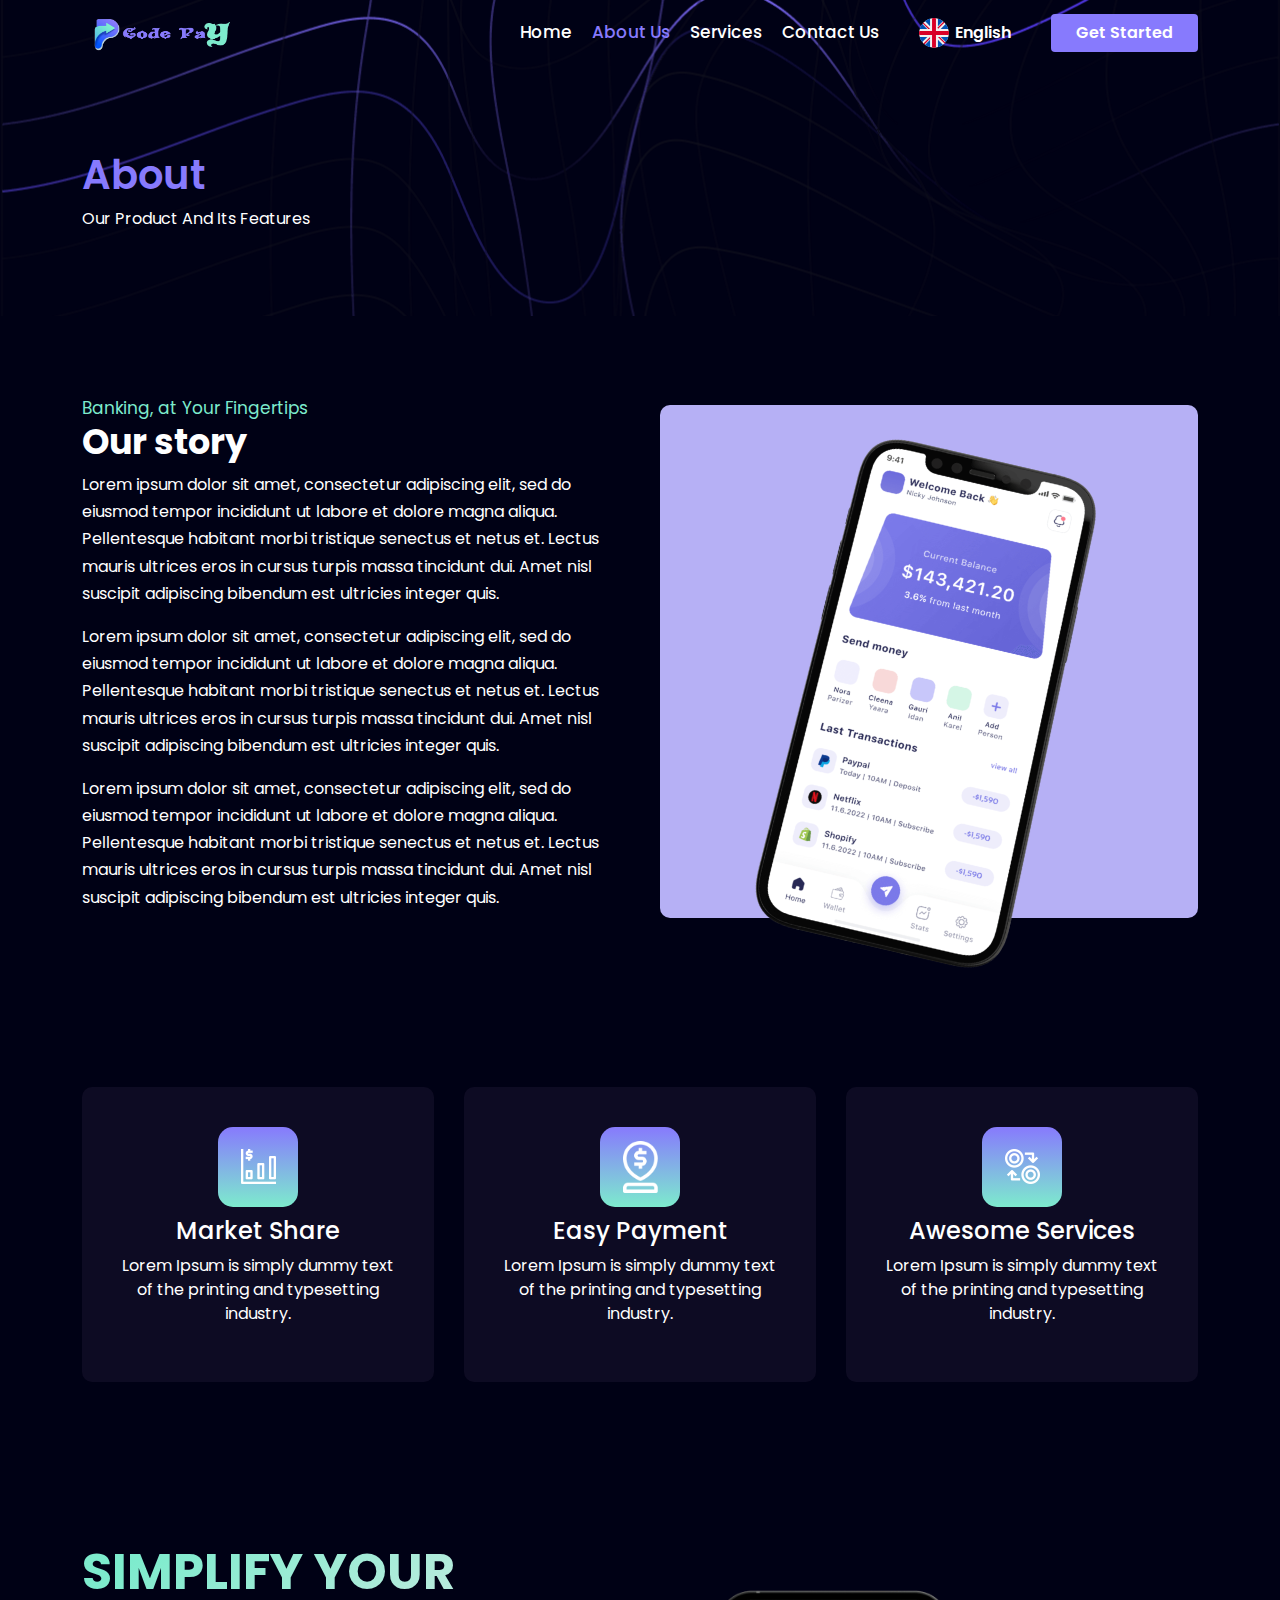
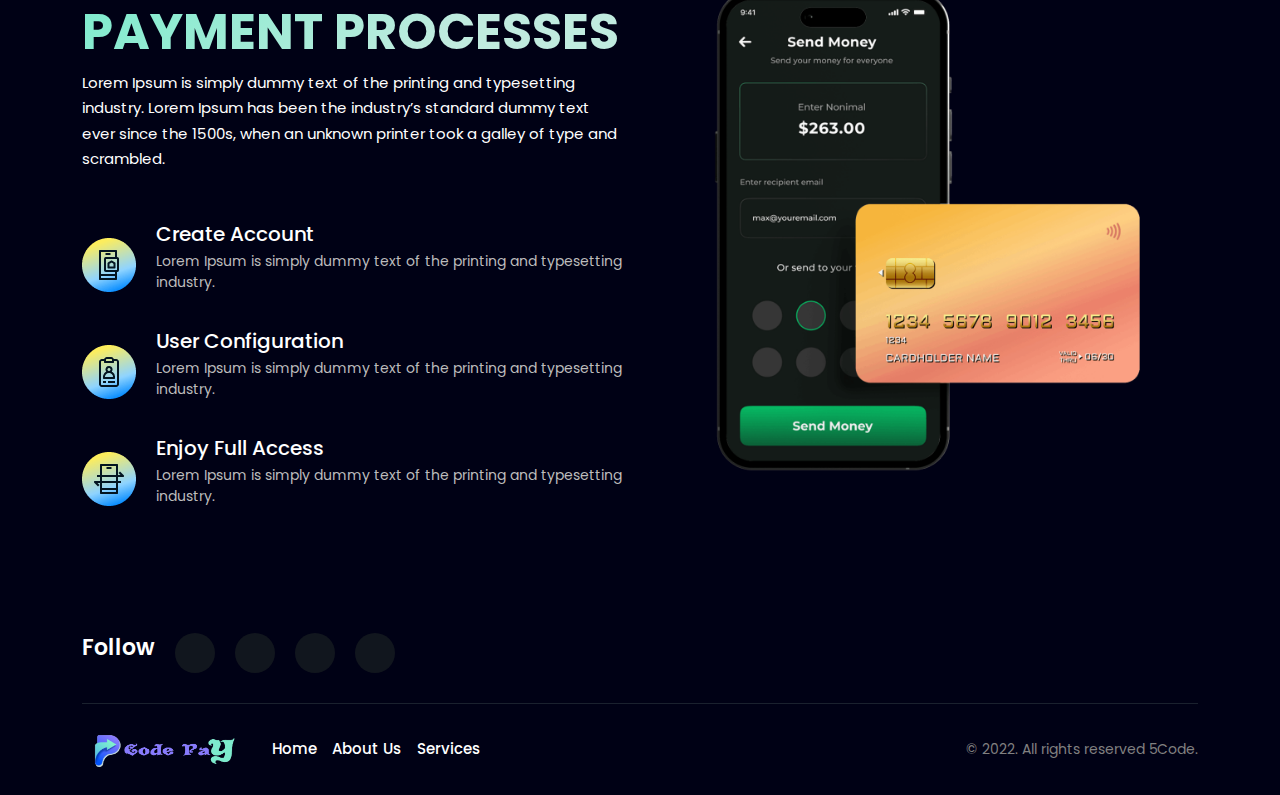
==== about-us.html @ 521288fe "commit" ====
<!DOCTYPE html>
<html lang="en">
  <head>
    <meta charset="UTF-8" />
    <meta name="viewport" content="width=device-width, initial-scale=1.0" />
    <title>Payment Gateway Project</title>
    <link rel="stylesheet" href="css/style.css" />
    <link
      rel="stylesheet"
      href="https://cdnjs.cloudflare.com/ajax/libs/font-awesome/6.4.0/css/all.min.css"
      integrity="sha512-iecdLmaskl7CVkqkXNQ/ZH/XLlvWZOJyj7Yy7tcenmpD1ypASozpmT/E0iPtmFIB46ZmdtAc9eNBvH0H/ZpiBw=="
      crossorigin="anonymous"
      referrerpolicy="no-referrer"
    />
    <!-- bootstarp -->
    <link rel="stylesheet" href="css/bootstrap.css" />
    <script src="js/bootstrap.js"></script>
  </head>
  <body>
    <div class="head_page">
      <!-- start header -->
      <header>
        <div class="container">
          <div class="logo">
            <img src="./images/CODEPAY.png" alt="logo" loading="lazy" />
          </div>
          <div class="info">
            <div class="links">
              <a href="#hero" class="link">Home</a>
              <a href="about-us.html" class="link active">About Us</a>
              <a href="#services" class="link">Services</a>
              <a href="contact-us.html" class="link">Contact Us</a>
            </div>
            <div class="lang_list">
              <div class="head">
                <img src="./images/en-lang.svg" alt="lang-img" loading="lazy" />
                <span>English</span>
              </div>
              <div class="list">
                <div class="item">
                  <img
                    src="./images/en-lang.svg"
                    alt="lang-img"
                    loading="lazy"
                  />
                  <span>English</span>
                </div>
                <div class="item">
                  <img src="./ar-lang.svg" alt="lang-img" loading="lazy" />
                  <span>عربي</span>
                </div>
              </div>
            </div>
            <a href="login.html" class="btn_contact">Get Started</a>
            <span class="btn_menu icon_menu">
              <svg
                xmlns="http://www.w3.org/2000/svg"
                fill="none"
                viewBox="0 0 24 24"
                stroke-width="1.5"
                stroke="currentColor"
                class="w-6 h-6"
              >
                <path
                  stroke-linecap="round"
                  stroke-linejoin="round"
                  d="M3.75 6.75h16.5M3.75 12h16.5m-16.5 5.25h16.5"
                />
              </svg>
            </span>
          </div>
        </div>
      </header>
      <!-- end header -->

      <!-- start menu mobile -->
      <div class="overflow"></div>
      <div class="menu_mobile">
        <div class="head">
          <img src="./images/CODEPAY.png" alt="" />

          <i class="fa-solid fa-xmark btn_close_menu"></i>
        </div>
        <div class="links">
          <a href="#hero" class="link">Home</a>
          <a href="about-us.html" class="link active">About Us</a>
          <a href="#services" class="link">Services</a>
          <a href="contact-us.html" class="link">Contact Us</a>
        </div>
        <div class="lang_list2">
          <div class="head">
            <img src="./images/en-lang.svg" alt="lang-img" loading="lazy" />
            <span>English</span>
          </div>
          <div class="list">
            <div class="item">
              <img src="./images/en-lang.svg" alt="lang-img" loading="lazy" />
              <span>English</span>
            </div>
            <div class="item">
              <img src="./images/ar-lang.svg" alt="lang-img" loading="lazy" />
              <span>عربي</span>
            </div>
          </div>
        </div>
        <a href="contact-us.html" class="btn_contact"> Start Free Trial </a>
      </div>
      <!-- end menu mobile -->

      <!-- start head title Page -->
      <div class="head_title_page">
        <div class="container">
          <div class="content">
            <h4>About</h4>
            <p>Our Product And Its Features</p>
          </div>
        </div>
      </div>
      <!-- end head title Page -->
    </div>

    <!-- start our story -->
    <div class="our_story">
      <div class="container">
        <div class="line">
          <div class="text">
            <div class="subtitle">Banking, at Your Fingertips</div>
            <h2 class="title">Our story</h2>
            <p class="desc">
              Lorem ipsum dolor sit amet, consectetur adipiscing elit, sed do
              eiusmod tempor incididunt ut labore et dolore magna aliqua.
              Pellentesque habitant morbi tristique senectus et netus et. Lectus
              mauris ultrices eros in cursus turpis massa tincidunt dui. Amet
              nisl suscipit adipiscing bibendum est ultricies integer quis.
            </p>
            <p class="desc">
              Lorem ipsum dolor sit amet, consectetur adipiscing elit, sed do
              eiusmod tempor incididunt ut labore et dolore magna aliqua.
              Pellentesque habitant morbi tristique senectus et netus et. Lectus
              mauris ultrices eros in cursus turpis massa tincidunt dui. Amet
              nisl suscipit adipiscing bibendum est ultricies integer quis.
            </p>
            <p class="desc">
              Lorem ipsum dolor sit amet, consectetur adipiscing elit, sed do
              eiusmod tempor incididunt ut labore et dolore magna aliqua.
              Pellentesque habitant morbi tristique senectus et netus et. Lectus
              mauris ultrices eros in cursus turpis massa tincidunt dui. Amet
              nisl suscipit adipiscing bibendum est ultricies integer quis.
            </p>
          </div>
          <div class="image">
            <img src="./images/mobileMockup.png" alt="" loading="lazy" />
          </div>
        </div>
      </div>
    </div>
    <!-- end our story -->

    <!-- start boxs About -->
    <div class="boxs_about">
      <div class="container">
        <div class="boxs">
          <div class="box">
            <div class="icon">
              <img src="./images/about-box1.png" alt="" loading="lazy" />
            </div>
            <div class="text">
              <h4>Market Share</h4>
              <p>
                Lorem Ipsum is simply dummy text of the printing and typesetting
                industry.
              </p>
            </div>
          </div>
          <div class="box">
            <div class="icon">
              <img src="./images/about-box2.png" alt="" loading="lazy" />
            </div>
            <div class="text">
              <h4>Easy Payment</h4>
              <p>
                Lorem Ipsum is simply dummy text of the printing and typesetting
                industry.
              </p>
            </div>
          </div>
          <div class="box">
            <div class="icon">
              <img src="./images/about-box3.png" alt="" loading="lazy" />
            </div>
            <div class="text">
              <h4>Awesome Services</h4>
              <p>
                Lorem Ipsum is simply dummy text of the printing and typesetting
                industry.
              </p>
            </div>
          </div>
        </div>
      </div>
    </div>
    <!-- end box about -->

    <!-- start payment process -->
    <div class="payment_process">
      <div class="container">
        <div class="line">
          <div class="left">
            <h2 class="title">SIMPLIFY YOUR PAYMENT PROCESSES</h2>
            <p class="desc">
              Lorem Ipsum is simply dummy text of the printing and typesetting
              industry. Lorem Ipsum has been the industry’s standard dummy text
              ever since the 1500s, when an unknown printer took a galley of
              type and scrambled.
            </p>
            <div class="features">
              <div class="feature">
                <div class="icon">
                  <img
                    src="./images/Icon-process-1.png"
                    alt=""
                    loading="lazy"
                  />
                </div>
                <div class="text">
                  <h4>Create Account</h4>
                  <p>
                    Lorem Ipsum is simply dummy text of the printing and
                    typesetting industry.
                  </p>
                </div>
              </div>
              <div class="feature">
                <div class="icon">
                  <img
                    src="./images/Icon-process-2.png"
                    alt=""
                    loading="lazy"
                  />
                </div>
                <div class="text">
                  <h4>User Configuration</h4>
                  <p>
                    Lorem Ipsum is simply dummy text of the printing and
                    typesetting industry.
                  </p>
                </div>
              </div>
              <div class="feature">
                <div class="icon">
                  <img
                    src="./images/Icon-process-3.png"
                    alt=""
                    loading="lazy"
                  />
                </div>
                <div class="text">
                  <h4>Enjoy Full Access</h4>
                  <p>
                    Lorem Ipsum is simply dummy text of the printing and
                    typesetting industry.
                  </p>
                </div>
              </div>
            </div>
          </div>
          <div class="right">
            <div class="image">
              <img src="./images/process-img.png" alt="" loading="lazy" />
            </div>
          </div>
        </div>
      </div>
    </div>
    <!-- end payment process -->

    <!-- start footer -->
    <footer>
      <div class="container">
        <div class="footer_top">
          <h4>Follow</h4>
          <div class="social_media">
            <a href="#">
              <i class="fa-brands fa-facebook-f"></i>
            </a>
            <a href="#">
              <i class="fa-brands fa-twitter"></i>
            </a>
            <a href="#">
              <i class="fa-brands fa-instagram"></i>
            </a>
            <a href="#">
              <i class="fa-brands fa-youtube"></i>
            </a>
          </div>
        </div>
        <div class="footer_bottom">
          <div class="info">
            <div class="logo">
              <img src="./images/CODEPAY.png" alt="" />
            </div>
            <div class="links">
              <a href="index.html" class="link"> Home</a>
              <a href="index.html" class="link"> About Us</a>
              <a href="about-us.html" class="link">Services</a>
            </div>
          </div>
          <p>© 2022. All rights reserved 5Code.</p>
        </div>
      </div>
    </footer>
    <!-- end footr -->

    <script src="js/main.js"></script>
  </body>
</html>
---- css/style.css ----
@import url("https://fonts.googleapis.com/css2?family=Cairo:wght@200;300;400;500;600;700;800;900&family=Poppins:wght@300;400;500;600;700&display=swap");
header .container {
  display: -webkit-box;
  display: -ms-flexbox;
  display: flex;
  -webkit-box-align: center;
      -ms-flex-align: center;
          align-items: center;
  -webkit-box-pack: justify;
      -ms-flex-pack: justify;
          justify-content: space-between;
}
header .container .logo h3 {
  font-size: 30px;
}
header .container .logo h3 span {
  color: #877afd;
}
header .container .logo img {
  width: 155px;
}
header .container .info {
  display: -webkit-box;
  display: -ms-flexbox;
  display: flex;
  -webkit-box-align: center;
      -ms-flex-align: center;
          align-items: center;
  gap: 40px;
}
header .container .info .links {
  display: -webkit-box;
  display: -ms-flexbox;
  display: flex;
  -webkit-box-align: center;
      -ms-flex-align: center;
          align-items: center;
  gap: 20px;
}
header .container .info .links .link {
  font-weight: 500;
  font-size: 17px;
  height: 100%;
  padding: 20px 0px;
  cursor: pointer;
}
header .container .info .links .link svg {
  width: 14px;
}
header .container .info .links .link.active, header .container .info .links .link:hover {
  color: #877afd !important;
}
header .container .info .links .link_list {
  position: relative;
}
header .container .info .links .link_list:hover .list {
  opacity: 1;
  z-index: 100;
  top: 60px;
}
header .container .info .links .link_list .list {
  position: absolute;
  top: 80px;
  left: 50%;
  -webkit-transform: translateX(-50%);
          transform: translateX(-50%);
  background-color: white;
  font-weight: 600;
  padding: 8px 10px;
  border-radius: 5px;
  width: 170px;
  border: 1px solid #e2e2e2;
  opacity: 0;
  z-index: -1;
  -webkit-transition: all 0.4s;
  transition: all 0.4s;
}
header .container .info .links .link_list .list .item {
  display: block;
  font-weight: 600;
  color: #37373c !important;
}
header .container .info .links .link_list .list .item:hover {
  color: #877afd !important;
}
header .container .info .links .link_list .list .item:not(:last-child) {
  margin-bottom: 10px;
}
header .container .info .lang_list {
  position: relative;
}
header .container .info .lang_list .head {
  cursor: pointer;
  display: -webkit-box;
  display: -ms-flexbox;
  display: flex;
  -webkit-box-align: center;
      -ms-flex-align: center;
          align-items: center;
  gap: 6px;
}
header .container .info .lang_list .head img {
  width: 30px;
  height: 30px;
  border-radius: 50%;
}
header .container .info .lang_list .head span {
  font-weight: 600;
}
header .container .info .lang_list .list {
  position: absolute;
  top: 35px;
  left: 0;
  padding: 8px;
  border-radius: 6px;
  -webkit-box-shadow: 0px 3px 9px rgb(206, 208, 221);
          box-shadow: 0px 3px 9px rgb(206, 208, 221);
  min-width: 170px;
  z-index: 5;
  background-color: white;
  display: none;
  color: black;
}
header .container .info .lang_list .list.active {
  display: block;
}
header .container .info .lang_list .list.list2 {
  z-index: 15;
}
header .container .info .lang_list .list .item {
  display: -webkit-box;
  display: -ms-flexbox;
  display: flex;
  -webkit-box-align: center;
      -ms-flex-align: center;
          align-items: center;
  -webkit-box-pack: center;
      -ms-flex-pack: center;
          justify-content: center;
  gap: 10px;
  cursor: pointer;
}
header .container .info .lang_list .list .item:not(:last-child) {
  margin-bottom: 15px;
}
header .container .info .lang_list .list .item img {
  width: 25px;
  height: 25px;
  border-radius: 50%;
}
header .container .info .lang_list .list .title {
  font-size: 22px;
  font-weight: 500;
}
header .container .info .lang_list .list .profile {
  display: -webkit-box;
  display: -ms-flexbox;
  display: flex;
  -webkit-box-align: center;
      -ms-flex-align: center;
          align-items: center;
  gap: 15px;
}
header .container .info .lang_list .list .profile img {
  width: 80px;
  height: 80px;
  border-radius: 50%;
}
header .container .info .lang_list .list .profile .text .name {
  font-weight: 500;
}
header .container .info .lang_list .list .profile .text .email {
  display: -webkit-box;
  display: -ms-flexbox;
  display: flex;
  -webkit-box-align: center;
      -ms-flex-align: center;
          align-items: center;
  gap: 5px;
  font-size: 15px;
  color: gray;
  margin-top: 4px;
}
header .container .info .btn_contact {
  background: #877afd;
  color: white !important;
  font-weight: 600;
  padding: 7px 25px;
  border-radius: 4px;
  -webkit-transition: all 0.4s;
  transition: all 0.4s;
}
header .container .info .btn_contact:hover {
  color: #877afd !important;
  background-color: transparent;
  border: 1px solid #877afd;
}
header .container .btn_menu {
  display: none;
}

@media (max-width: 768px) {
  header {
    padding: 8px 0;
  }
  header .container .logo h3 {
    font-size: 25px;
  }
  header .container .logo img {
    width: 150px;
  }
  header .container .info .links {
    display: none;
  }
  header .container .info .lang_list {
    display: none;
  }
  header .container .info .btn_contact {
    padding: 5px 15px;
    font-size: 14px;
    display: none;
  }
  header .container .info .btn_menu {
    display: block;
    cursor: pointer;
  }
  header .container .info .btn_menu svg {
    width: 35px;
  }
}
.head_page {
  background-image: url(../images/anothermorphline.png);
  background-repeat: no-repeat;
  background-size: cover;
  background-position: center;
}
.head_page .head_title_page {
  height: 250px;
}
.head_page .head_title_page .container {
  height: 100%;
}
.head_page .head_title_page .content {
  height: 100%;
  display: -webkit-box;
  display: -ms-flexbox;
  display: flex;
  -webkit-box-pack: center;
      -ms-flex-pack: center;
          justify-content: center;
  -webkit-box-orient: vertical;
  -webkit-box-direction: normal;
      -ms-flex-direction: column;
          flex-direction: column;
}
.head_page .head_title_page .content h4 {
  font-size: 40px;
  color: #877afd;
  font-weight: 600;
}
.head_page .head_title_page .content p {
  margin-bottom: 0;
}

@media (max-width: 768px) {
  .head_page .head_title_page {
    height: 200px;
  }
  .head_page .head_title_page .content {
    text-align: center;
  }
  .head_page .head_title_page .content h4 {
    font-size: 22px;
  }
  .head_page .head_title_page .content p {
    font-size: 15px;
  }
}
.overflow {
  position: fixed;
  top: 0;
  left: 0;
  height: 100%;
  width: 100%;
  background-color: rgba(0, 0, 0, 0.393);
  z-index: 998;
  display: none;
}
.overflow.active {
  display: block;
}

.menu_mobile {
  padding: 20px;
  color: black;
  position: fixed;
  top: 0;
  left: -100%;
  width: 300px;
  height: 100%;
  background-color: white;
  z-index: 999;
  -webkit-transition: all 0.4s;
  transition: all 0.4s;
}
.menu_mobile.active {
  left: 0;
}
.menu_mobile .head {
  display: -webkit-box;
  display: -ms-flexbox;
  display: flex;
  -webkit-box-align: center;
      -ms-flex-align: center;
          align-items: center;
  -webkit-box-pack: justify;
      -ms-flex-pack: justify;
          justify-content: space-between;
  margin-bottom: 30px;
}
.menu_mobile .head img {
  width: 120px;
}
.menu_mobile .head i {
  font-size: 22px;
  cursor: pointer;
}
.menu_mobile .links .link {
  font-size: 20px;
  font-weight: 500;
  display: block;
  margin-bottom: 15px;
}
.menu_mobile .links .link svg {
  width: 17px;
  color: gray;
}
.menu_mobile .links .link.active {
  color: #877afd !important;
}
.menu_mobile .links .link_list {
  position: relative;
}
.menu_mobile .links .link_list:hover .list {
  opacity: 1;
  z-index: 100;
  top: 60px;
}
.menu_mobile .links .link_list .list {
  position: absolute;
  top: 80px;
  left: 50%;
  -webkit-transform: translateX(-50%);
          transform: translateX(-50%);
  background-color: white;
  font-weight: 600;
  padding: 8px 10px;
  border-radius: 5px;
  width: 170px;
  border: 1px solid #e2e2e2;
  opacity: 0;
  z-index: -1;
  -webkit-transition: all 0.4s;
  transition: all 0.4s;
}
.menu_mobile .links .link_list .list .item {
  display: block;
  font-weight: 600;
  color: #37373c !important;
}
.menu_mobile .links .link_list .list .item:hover {
  color: #877afd !important;
}
.menu_mobile .links .link_list .list .item:not(:last-child) {
  margin-bottom: 10px;
}
.menu_mobile .lang_list2 {
  position: relative;
}
.menu_mobile .lang_list2 .head {
  cursor: pointer;
  display: -webkit-box;
  display: -ms-flexbox;
  display: flex;
  -webkit-box-align: center;
      -ms-flex-align: center;
          align-items: center;
  -webkit-box-pack: start;
      -ms-flex-pack: start;
          justify-content: start;
  margin-bottom: 0;
  gap: 6px;
}
.menu_mobile .lang_list2 .head img {
  width: 30px;
  height: 30px;
  border-radius: 50%;
}
.menu_mobile .lang_list2 .head span {
  font-weight: 600;
}
.menu_mobile .lang_list2 .list {
  position: absolute;
  top: 35px;
  left: 0;
  padding: 8px;
  border-radius: 6px;
  -webkit-box-shadow: 0px 3px 9px rgb(206, 208, 221);
          box-shadow: 0px 3px 9px rgb(206, 208, 221);
  min-width: 170px;
  z-index: 5;
  background-color: white;
  display: none;
  color: black;
}
.menu_mobile .lang_list2 .list.active {
  display: block;
}
.menu_mobile .lang_list2 .list.list2 {
  z-index: 15;
}
.menu_mobile .lang_list2 .list .item {
  display: -webkit-box;
  display: -ms-flexbox;
  display: flex;
  -webkit-box-align: center;
      -ms-flex-align: center;
          align-items: center;
  -webkit-box-pack: center;
      -ms-flex-pack: center;
          justify-content: center;
  gap: 10px;
  cursor: pointer;
}
.menu_mobile .lang_list2 .list .item:not(:last-child) {
  margin-bottom: 15px;
}
.menu_mobile .lang_list2 .list .item img {
  width: 25px;
  height: 25px;
  border-radius: 50%;
}
.menu_mobile .lang_list2 .list .title {
  font-size: 22px;
  font-weight: 500;
}
.menu_mobile .lang_list2 .list .profile {
  display: -webkit-box;
  display: -ms-flexbox;
  display: flex;
  -webkit-box-align: center;
      -ms-flex-align: center;
          align-items: center;
  gap: 15px;
}
.menu_mobile .lang_list2 .list .profile img {
  width: 80px;
  height: 80px;
  border-radius: 50%;
}
.menu_mobile .lang_list2 .list .profile .text .name {
  font-weight: 500;
}
.menu_mobile .lang_list2 .list .profile .text .email {
  display: -webkit-box;
  display: -ms-flexbox;
  display: flex;
  -webkit-box-align: center;
      -ms-flex-align: center;
          align-items: center;
  gap: 5px;
  font-size: 15px;
  color: gray;
  margin-top: 4px;
}
.menu_mobile .btn_contact {
  background: linear-gradient(45deg, #8785f1 0%, #877afd 100%);
  color: white !important;
  font-weight: 500;
  border: none;
  padding: 6px 20px;
  border-radius: 6px;
  font-size: 15px;
  margin-top: 10px;
  display: inline-block;
}

footer {
  background-color: #000115;
  color: white;
}
footer .footer_top {
  padding: 30px 0;
  border-bottom: 1px solid rgb(26, 33, 46);
  display: -webkit-box;
  display: -ms-flexbox;
  display: flex;
  -webkit-box-align: center;
      -ms-flex-align: center;
          align-items: center;
  gap: 20px;
}
footer .footer_top h4 {
  font-weight: 600;
  font-size: 22px;
}
footer .footer_top .social_media {
  display: -webkit-box;
  display: -ms-flexbox;
  display: flex;
  -webkit-box-align: center;
      -ms-flex-align: center;
          align-items: center;
  gap: 20px;
}
footer .footer_top .social_media a {
  width: 40px;
  height: 40px;
  border-radius: 50%;
  display: -webkit-box;
  display: -ms-flexbox;
  display: flex;
  -webkit-box-align: center;
      -ms-flex-align: center;
          align-items: center;
  -webkit-box-pack: center;
      -ms-flex-pack: center;
          justify-content: center;
  background-color: #11161e;
  color: #877afd !important;
}
footer .footer_bottom {
  display: -webkit-box;
  display: -ms-flexbox;
  display: flex;
  -webkit-box-align: center;
      -ms-flex-align: center;
          align-items: center;
  -webkit-box-pack: justify;
      -ms-flex-pack: justify;
          justify-content: space-between;
  gap: 10px;
  padding: 25px 0;
}
footer .footer_bottom .info {
  display: -webkit-box;
  display: -ms-flexbox;
  display: flex;
  -webkit-box-align: center;
      -ms-flex-align: center;
          align-items: center;
  gap: 30px;
}
footer .footer_bottom .info .logo img {
  width: 160px;
}
footer .footer_bottom .info .links {
  display: -webkit-box;
  display: -ms-flexbox;
  display: flex;
  -webkit-box-align: center;
      -ms-flex-align: center;
          align-items: center;
  gap: 15px;
  font-weight: 500;
}
footer .footer_bottom .info .links a {
  font-size: 15px;
}
footer .footer_bottom .info .links a:hover {
  color: #877afd !important;
}
footer .footer_bottom p {
  font-size: 14px;
  margin-bottom: 0;
  color: gray;
}

@media (max-width: 768px) {
  footer .footer_top {
    -webkit-box-orient: vertical;
    -webkit-box-direction: normal;
        -ms-flex-direction: column;
            flex-direction: column;
    gap: 10px;
  }
  footer .footer_top h4 {
    font-size: 20px;
    margin-bottom: 2px;
  }
  footer .footer_bottom {
    -webkit-box-orient: vertical;
    -webkit-box-direction: normal;
        -ms-flex-direction: column;
            flex-direction: column;
    -webkit-box-pack: center;
        -ms-flex-pack: center;
            justify-content: center;
  }
  footer .footer_bottom .info {
    -webkit-box-orient: vertical;
    -webkit-box-direction: normal;
        -ms-flex-direction: column;
            flex-direction: column;
    gap: 10px;
  }
  footer .footer_bottom .info .logo h3 {
    margin-bottom: 0;
  }
  footer .footer_bottom .info .links {
    gap: 12px;
  }
}
.hero_section {
  height: calc(100vh - 66px);
  position: relative;
}
.hero_section .container {
  height: 100%;
}
.hero_section .line {
  height: 100%;
  display: -webkit-box;
  display: -ms-flexbox;
  display: flex;
  -webkit-box-align: center;
      -ms-flex-align: center;
          align-items: center;
  gap: 40px;
}
.hero_section .line > div {
  width: 50%;
}
.hero_section .line .left .subtitle {
  color: #877afd;
  font-size: 19px;
}
.hero_section .line .left .title {
  font-size: 65px;
  font-weight: 600;
  margin-bottom: 10px;
}
.hero_section .line .left .title span {
  color: #7debcd;
}
.hero_section .line .left .desc {
  line-height: 1.7;
  font-size: 17px;
  color: rgb(204, 204, 204);
}
.hero_section .line .left .btn_contact {
  font-weight: 600;
  padding: 8px 30px;
  border-radius: 50px;
  background: transparent;
  color: #877afd !important;
  border: 1px solid #877afd;
}
.hero_section .line .right {
  text-align: center;
  position: relative;
}
.hero_section .line .right .image {
  position: relative;
  z-index: 10;
}
.hero_section .line .right .image img {
  width: 50%;
  position: relative;
  z-index: 100;
  -webkit-animation: move 8s linear infinite;
          animation: move 8s linear infinite;
}
.hero_section .line .right .image .primary-shadow {
  position: absolute;
  z-index: 7;
  bottom: -5%;
  right: -11%;
  padding: 17% 25%;
  background: #7061f7;
  -webkit-filter: blur(8em);
          filter: blur(8em);
}
.hero_section .line .right .image .primary2-shadow {
  position: absolute;
  z-index: 7;
  top: -5%;
  left: -5%;
  padding: 17% 25%;
  background: #51efc5;
  -webkit-filter: blur(8em);
          filter: blur(8em);
}
.hero_section .line .right .image_block {
  position: absolute;
  bottom: 0;
  right: 30px;
  z-index: 99;
}
.hero_section .line .right .image_block img {
  width: 200px;
}
.hero_section .line .right .image_block2 {
  position: absolute;
  bottom: 90px;
  left: 40px;
}
.hero_section .line .right .image_block2 img {
  width: 250px;
}
.hero_section .line .right .image_block3 {
  position: absolute;
  top: 90px;
  right: 20px;
  -webkit-transform: rotate(306deg);
          transform: rotate(306deg);
}
.hero_section .line .right .image_block3 img {
  width: 250px;
}

@media (max-width: 768px) {
  .hero_section {
    height: calc(100vh - 54px);
  }
  .hero_section .line {
    -webkit-box-orient: vertical;
    -webkit-box-direction: normal;
        -ms-flex-direction: column;
            flex-direction: column;
    -webkit-box-pack: center;
        -ms-flex-pack: center;
            justify-content: center;
    gap: 40px;
  }
  .hero_section .line > div {
    width: 100%;
  }
  .hero_section .line .left {
    text-align: center;
  }
  .hero_section .line .left .subtitle {
    font-size: 16px;
  }
  .hero_section .line .left .title {
    font-size: 25px;
  }
  .hero_section .line .left .desc {
    margin-bottom: 7px;
    line-height: 1.6;
    font-size: 13px;
  }
  .hero_section .line .left .btn_contact {
    display: inline-block;
    padding: 5px 20px;
    font-size: 15px;
  }
  .hero_section .line .right .image_block img {
    width: 120px;
  }
  .hero_section .line .right .image_block2 img,
.hero_section .line .right .image_block3 img {
    width: 150px;
  }
}
.brands {
  padding: 30px 0;
}
.brands .images {
  display: -ms-grid;
  display: grid;
  grid-template-columns: repeat(auto-fill, minmax(130px, 1fr));
  gap: 30px;
}
.brands .images .image {
  text-align: center;
}
.brands .images .image img {
  width: 75px;
  border-radius: 5px;
}

@media (max-width: 768px) {
  .brands {
    padding: 20px 0;
  }
  .brands .images {
    grid-template-columns: repeat(auto-fill, minmax(120px, 1fr));
    gap: 10px;
  }
  .brands .images .image {
    text-align: center;
  }
  .brands .images .image img {
    width: 75px;
  }
}
.how_it_works {
  padding: 90px 0;
}
.how_it_works .subtitle {
  font-size: 20px;
  font-weight: 500;
  color: #877afd;
}
.how_it_works .title {
  font-weight: 700;
  font-size: 40px;
}
.how_it_works .desc {
  color: rgb(205, 205, 205);
  font-size: 17px;
}
.how_it_works .boxs {
  display: -ms-grid;
  display: grid;
  grid-template-columns: repeat(auto-fill, minmax(350px, 1fr));
  gap: 30px;
  margin-top: 80px;
}
.how_it_works .boxs .box {
  text-align: center;
}
.how_it_works .boxs .box .step {
  padding: 3px 15px;
  font-size: 30px;
  font-weight: 700;
  background-color: #7debcd;
  width: -webkit-fit-content;
  width: -moz-fit-content;
  width: fit-content;
  margin: auto;
  margin-bottom: 15px;
  border-radius: 15px;
  color: black;
  -webkit-box-shadow: 5px 5px 0px 0px #3dc8a3;
          box-shadow: 5px 5px 0px 0px #3dc8a3;
}
.how_it_works .boxs .box h4 {
  margin-bottom: 4px;
}
.how_it_works .boxs .box p {
  color: rgb(180, 180, 180);
}

@media (max-width: 768px) {
  .how_it_works {
    padding: 30px 0;
  }
  .how_it_works .subtitle {
    font-size: 15px;
  }
  .how_it_works .title {
    font-size: 20px;
    margin-bottom: 3px;
  }
  .how_it_works .desc {
    font-size: 14px;
  }
  .how_it_works .boxs {
    grid-template-columns: repeat(auto-fill, minmax(250px, 1fr));
    gap: 20px;
    margin-top: 40px;
  }
  .how_it_works .boxs .box .step {
    font-size: 20px;
  }
  .how_it_works .boxs .box h4 {
    font-size: 19px;
  }
  .how_it_works .boxs .box p {
    font-size: 13px;
    margin-bottom: 0;
  }
}
.payment_process {
  padding: 80px 0;
}
.payment_process .line {
  display: -webkit-box;
  display: -ms-flexbox;
  display: flex;
  -webkit-box-align: center;
      -ms-flex-align: center;
          align-items: center;
  gap: 30px;
}
.payment_process .line > div {
  width: 50%;
}
.payment_process .line .left .title {
  font-size: 50px;
  font-weight: 700;
  -webkit-background-clip: text;
  -webkit-text-fill-color: transparent;
  background-color: transparent;
  background-image: linear-gradient(140deg, #7debcd 10%, #c0ebdf 70%);
}
.payment_process .line .left .desc {
  line-height: 1.7;
  font-size: 15px;
}
.payment_process .line .left .features {
  margin-top: 50px;
}
.payment_process .line .left .features .feature {
  display: -webkit-box;
  display: -ms-flexbox;
  display: flex;
  -webkit-box-align: center;
      -ms-flex-align: center;
          align-items: center;
  gap: 20px;
}
.payment_process .line .left .features .feature:not(:last-child) {
  margin-bottom: 20px;
}
.payment_process .line .left .features .feature .text h4 {
  margin-bottom: 5px;
  font-size: 20px;
}
.payment_process .line .left .features .feature .text p {
  font-size: 14px;
  color: rgb(188, 188, 188);
}
.payment_process .line .right {
  text-align: center;
}
.payment_process .line .right .image img {
  width: 80%;
}

@media (max-width: 768px) {
  .payment_process {
    padding: 40px 0;
  }
  .payment_process .line {
    -webkit-box-orient: vertical;
    -webkit-box-direction: reverse;
        -ms-flex-direction: column-reverse;
            flex-direction: column-reverse;
    gap: 30px;
  }
  .payment_process .line > div {
    width: 100%;
  }
  .payment_process .line .left {
    text-align: center;
  }
  .payment_process .line .left .title {
    font-size: 22px;
  }
  .payment_process .line .left .desc {
    font-size: 13px;
  }
  .payment_process .line .left .features {
    margin-top: 30px;
  }
  .payment_process .line .left .features .feature {
    -webkit-box-orient: vertical;
    -webkit-box-direction: normal;
        -ms-flex-direction: column;
            flex-direction: column;
    -webkit-box-pack: center;
        -ms-flex-pack: center;
            justify-content: center;
    gap: 7px;
  }
  .payment_process .line .left .features .feature h4 {
    font-size: 19px;
  }
}
.payment_services {
  padding: 80px 0;
}
.payment_services .line {
  display: -webkit-box;
  display: -ms-flexbox;
  display: flex;
  -webkit-box-align: center;
      -ms-flex-align: center;
          align-items: center;
  gap: 30px;
}
.payment_services .line .boxs {
  width: 30%;
}
.payment_services .line .boxs:last-child .box {
  text-align: end;
}
.payment_services .line .boxs:last-child .box .icon {
  margin-left: auto;
}
.payment_services .line .boxs .box:not(:last-child) {
  margin-bottom: 25px;
}
.payment_services .line .boxs .box .icon {
  width: 75px;
  height: 75px;
  background-color: #877afd;
  border-radius: 15px;
  display: -webkit-box;
  display: -ms-flexbox;
  display: flex;
  -webkit-box-align: center;
      -ms-flex-align: center;
          align-items: center;
  -webkit-box-pack: center;
      -ms-flex-pack: center;
          justify-content: center;
  margin-bottom: 15px;
}
.payment_services .line .boxs .box .icon img {
  width: 40px;
}
.payment_services .line .boxs .box h4 {
  margin-bottom: 10px;
}
.payment_services .line .boxs .box p {
  color: rgb(197, 197, 197);
}
.payment_services .line .image {
  width: 40%;
  text-align: center;
}
.payment_services .line .image img {
  width: 65%;
}

@media (max-width: 768px) {
  .payment_services {
    padding: 50px 0;
  }
  .payment_services .line {
    -webkit-box-orient: vertical;
    -webkit-box-direction: normal;
        -ms-flex-direction: column;
            flex-direction: column;
    gap: 30px;
  }
  .payment_services .line > div {
    width: 100% !important;
  }
  .payment_services .line .boxs .box {
    text-align: center !important;
  }
  .payment_services .line .boxs .box .icon {
    width: 65px;
    height: 65px;
    margin: auto !important;
    margin-bottom: 10px !important;
  }
  .payment_services .line .boxs .box .icon img {
    width: 35px;
  }
  .payment_services .line .boxs .box h4 {
    font-size: 19px;
    margin-bottom: 3px;
  }
  .payment_services .line .boxs .box p {
    font-size: 14px;
    margin-bottom: 0;
  }
}
.complete_control {
  background-color: white;
  color: black;
  padding: 80px 0;
}
.complete_control .head {
  display: -webkit-box;
  display: -ms-flexbox;
  display: flex;
  -webkit-box-align: center;
      -ms-flex-align: center;
          align-items: center;
  -webkit-box-pack: justify;
      -ms-flex-pack: justify;
          justify-content: space-between;
}
.complete_control .head .text h3 {
  margin-bottom: 5px;
  font-weight: 700;
  font-size: 40px;
}
.complete_control .head .text h3 span {
  color: #877afd;
}
.complete_control .head .text p {
  margin-bottom: 0;
  font-size: 15px;
  color: gray;
}
.complete_control .head .btn_contact {
  font-weight: 600;
  padding: 8px 30px;
  border-radius: 50px;
  background: transparent;
  color: #877afd !important;
  border: 1px solid #877afd;
}
.complete_control .boxs {
  display: -ms-grid;
  display: grid;
  grid-template-columns: repeat(auto-fill, minmax(300px, 1fr));
  gap: 40px;
}
.complete_control .boxs .box {
  padding: 30px;
  border-radius: 10px;
}
.complete_control .boxs .box .icon {
  margin-bottom: 15px;
}
.complete_control .boxs .box .icon svg {
  width: 35px;
}
.complete_control .boxs .box h4 {
  font-weight: 600;
  font-size: 20px;
  margin-bottom: 3px;
}
.complete_control .boxs .box p {
  color: gray;
  margin-bottom: 0;
}

@media (max-width: 768px) {
  .complete_control {
    padding: 40px 0;
  }
  .complete_control .head {
    -webkit-box-orient: vertical;
    -webkit-box-direction: normal;
        -ms-flex-direction: column;
            flex-direction: column;
    gap: 15px;
    text-align: center;
  }
  .complete_control .head .text h3 {
    font-size: 20px;
  }
  .complete_control .head .text p {
    font-size: 14px;
  }
  .complete_control .head .btn_contact {
    padding: 5px 20px;
    font-size: 15px;
  }
  .complete_control .boxs {
    grid-template-columns: repeat(auto-fill, minmax(200px, 1fr));
    gap: 20px;
    margin-top: 30px;
  }
  .complete_control .boxs .box {
    padding: 20px;
    text-align: center;
  }
}
.contact_section {
  background-color: white;
  color: black;
  padding: 60px 0;
}
.contact_section .content {
  padding: 50px;
  background-image: linear-gradient(23deg, #877afd 20%, #7debcd 77%);
  border-radius: 15px;
  display: -webkit-box;
  display: -ms-flexbox;
  display: flex;
  -webkit-box-align: center;
      -ms-flex-align: center;
          align-items: center;
  -webkit-box-pack: justify;
      -ms-flex-pack: justify;
          justify-content: space-between;
  color: white;
}
.contact_section .content .text {
  width: 50%;
  display: -webkit-box;
  display: -ms-flexbox;
  display: flex;
  -webkit-box-align: center;
      -ms-flex-align: center;
          align-items: center;
  gap: 20px;
}
.contact_section .content .text .icon {
  width: 90px;
  min-width: 90px;
  height: 90px;
  border-radius: 50%;
  display: -webkit-box;
  display: -ms-flexbox;
  display: flex;
  -webkit-box-align: center;
      -ms-flex-align: center;
          align-items: center;
  -webkit-box-pack: center;
      -ms-flex-pack: center;
          justify-content: center;
  background-color: #69727d;
}
.contact_section .content .text .icon svg {
  color: white;
  width: 30px;
}
.contact_section .content .form form {
  border-bottom: 2px solid white;
  padding-bottom: 5px;
  display: -webkit-box;
  display: -ms-flexbox;
  display: flex;
  -webkit-box-align: center;
      -ms-flex-align: center;
          align-items: center;
  width: 350px;
}
.contact_section .content .form form .input {
  width: 100%;
}
.contact_section .content .form form .input input {
  width: 100%;
  background-color: transparent;
  border: none;
  outline: none;
}
.contact_section .content .form form .input input::-webkit-input-placeholder {
  color: white;
}
.contact_section .content .form form .input input::-moz-placeholder {
  color: white;
}
.contact_section .content .form form .input input:-ms-input-placeholder {
  color: white;
}
.contact_section .content .form form .input input::-ms-input-placeholder {
  color: white;
}
.contact_section .content .form form .input input::placeholder {
  color: white;
}
.contact_section .content .form form button {
  width: 40px;
  min-width: 40px;
  height: 40px;
  border-radius: 50%;
  background-color: white;
  border: none;
  display: -webkit-box;
  display: -ms-flexbox;
  display: flex;
  -webkit-box-align: center;
      -ms-flex-align: center;
          align-items: center;
  -webkit-box-pack: center;
      -ms-flex-pack: center;
          justify-content: center;
}
.contact_section .content .form form button svg {
  width: 25px;
  color: black;
}

@media (max-width: 768px) {
  .contact_section {
    padding: 30px 0;
  }
  .contact_section .content {
    padding: 20px;
    -webkit-box-orient: vertical;
    -webkit-box-direction: normal;
        -ms-flex-direction: column;
            flex-direction: column;
    gap: 20px;
  }
  .contact_section .content > div {
    width: 100% !important;
  }
  .contact_section .content .text {
    -webkit-box-orient: vertical;
    -webkit-box-direction: normal;
        -ms-flex-direction: column;
            flex-direction: column;
    gap: 10px;
    text-align: center;
  }
  .contact_section .content .text .icon {
    width: 50px;
    min-width: 50px;
    height: 50px;
  }
  .contact_section .content .text h3 {
    font-size: 22px;
    margin-bottom: 5px;
  }
  .contact_section .content .text p {
    font-size: 14px;
    margin-bottom: 0;
  }
  .contact_section .content .form form {
    width: 100%;
  }
}
@-webkit-keyframes move {
  0% {
    -webkit-transform: translateX(-20px);
            transform: translateX(-20px);
  }
  50% {
    -webkit-transform: translateX(0px) translateY(-20px);
            transform: translateX(0px) translateY(-20px);
  }
  100% {
    -webkit-transform: translateX(-20px);
            transform: translateX(-20px);
  }
}
@keyframes move {
  0% {
    -webkit-transform: translateX(-20px);
            transform: translateX(-20px);
  }
  50% {
    -webkit-transform: translateX(0px) translateY(-20px);
            transform: translateX(0px) translateY(-20px);
  }
  100% {
    -webkit-transform: translateX(-20px);
            transform: translateX(-20px);
  }
}
.sign_section {
  height: 100vh;
  background-image: url(../images/sign-bg.jpg);
  background-size: cover;
  background-repeat: no-repeat;
  display: -webkit-box;
  display: -ms-flexbox;
  display: flex;
  -webkit-box-align: center;
      -ms-flex-align: center;
          align-items: center;
  -webkit-box-pack: center;
      -ms-flex-pack: center;
          justify-content: center;
  color: black;
}
.sign_section .content {
  width: 100%;
}
.sign_section .content .head {
  margin-bottom: 30px;
  text-align: center;
}
.sign_section .content .head .logo img {
  width: 200px;
}
.sign_section .content .head .title {
  font-size: 35px;
  font-weight: 600;
}
.sign_section .content form {
  padding: 50px 30px;
  background-color: white;
  border-radius: 10px;
  max-width: 700px;
  width: 400px;
  margin: auto;
  margin-bottom: 15px;
}
.sign_section .content form.create {
  width: 500px;
}
.sign_section .content form .input_item:not(:last-child) {
  margin-bottom: 20px;
}
.sign_section .content form .input_item label {
  display: block;
  margin-bottom: 8px;
  font-weight: 600;
}
.sign_section .content form .input_item input {
  outline: none;
  border: 1px solid rgb(209, 209, 209);
  border-radius: 5px;
  width: 100%;
  padding: 8px;
}
.sign_section .content form .btn_submit {
  background-color: #877afd;
  border: none;
  color: white;
  padding: 6px 20px;
  width: 100%;
  border-radius: 50px;
}
.sign_section .content .author_way {
  text-align: center;
  font-size: 14px;
  color: gray !important;
  display: block;
}

@media (max-width: 768px) {
  .sign_section .content {
    padding: 0 10px;
    width: 100%;
  }
  .sign_section .content .head {
    margin-bottom: 15px;
  }
  .sign_section .content .head .logo img {
    width: 185px;
  }
  .sign_section .content .head .title {
    font-size: 27px;
  }
  .sign_section .content form {
    width: 100% !important;
    padding: 30px 20px;
  }
  .sign_section .content form .input_item:not(:last-child) {
    margin-bottom: 12px;
  }
  .sign_section .content form .input_item label {
    margin-bottom: 3px;
  }
}
.our_story {
  padding: 80px 0;
}
.our_story .line {
  display: -webkit-box;
  display: -ms-flexbox;
  display: flex;
  -webkit-box-align: center;
      -ms-flex-align: center;
          align-items: center;
  gap: 40px;
}
.our_story .line > div {
  width: 50%;
}
.our_story .line .text .subtitle {
  color: #7debcd;
  font-size: 17px;
}
.our_story .line .text .title {
  font-size: 35px;
  font-weight: 700;
}
.our_story .line .text .desc {
  line-height: 1.7;
}
.our_story .line .image {
  text-align: center;
  background-color: #b6b0f5;
  border-radius: 10px;
}
.our_story .line .image img {
  width: 50%;
  -webkit-transform: translateY(45px) rotate(13deg);
          transform: translateY(45px) rotate(13deg);
}

@media (max-width: 768px) {
  .our_story {
    padding: 40px 0 60px;
  }
  .our_story .line {
    -webkit-box-orient: vertical;
    -webkit-box-direction: normal;
        -ms-flex-direction: column;
            flex-direction: column;
    gap: 30px;
  }
  .our_story .line > div {
    width: 100%;
  }
  .our_story .line .text {
    text-align: center;
  }
  .our_story .line .text .subtitle {
    font-size: 15px;
    margin-bottom: 5px;
  }
  .our_story .line .text .title {
    font-size: 25px;
  }
  .our_story .line .text .desc {
    font-size: 13px;
    margin-bottom: 4px;
  }
}
.boxs_about {
  padding: 80px 0;
}
.boxs_about .boxs {
  display: -ms-grid;
  display: grid;
  grid-template-columns: repeat(auto-fill, minmax(350px, 1fr));
  gap: 30px;
}
.boxs_about .boxs .box {
  padding: 40px;
  border-radius: 10px;
  text-align: center;
  background-color: #0d0b23;
}
.boxs_about .boxs .box .icon {
  width: 80px;
  height: 80px;
  border-radius: 15px;
  display: -webkit-box;
  display: -ms-flexbox;
  display: flex;
  -webkit-box-align: center;
      -ms-flex-align: center;
          align-items: center;
  -webkit-box-pack: center;
      -ms-flex-pack: center;
          justify-content: center;
  margin: auto;
  margin-bottom: 10px;
  background-image: -webkit-gradient(linear, left top, left bottom, from(#877afd), to(#7debcd));
  background-image: linear-gradient(180deg, #877afd 0%, #7debcd);
}
.boxs_about .boxs .box .icon img {
  width: 35px;
}

@media (max-width: 768px) {
  .boxs_about {
    padding: 40px 0;
  }
  .boxs_about .boxs {
    grid-template-columns: repeat(auto-fill, minmax(230px, 1fr));
    gap: 20px;
  }
  .boxs_about .boxs .box {
    padding: 25px;
  }
  .boxs_about .boxs .box .icon {
    width: 65px;
    height: 65px;
  }
  .boxs_about .boxs .box .icon img {
    width: 30px;
  }
}
.boxs_contact {
  padding: 70px 0;
  background-color: white;
  color: black;
}
.boxs_contact .boxs {
  display: -ms-grid;
  display: grid;
  grid-template-columns: repeat(auto-fill, minmax(350px, 1fr));
  gap: 30px;
}
.boxs_contact .boxs .box {
  padding: 60px 40px;
  border-radius: 10px;
  -webkit-box-shadow: 0 6px 13px rgb(233, 233, 233);
          box-shadow: 0 6px 13px rgb(233, 233, 233);
  text-align: center;
}
.boxs_contact .boxs .box .icon {
  width: 60px;
  height: 60px;
  border-radius: 50%;
  display: -webkit-box;
  display: -ms-flexbox;
  display: flex;
  -webkit-box-align: center;
      -ms-flex-align: center;
          align-items: center;
  -webkit-box-pack: center;
      -ms-flex-pack: center;
          justify-content: center;
  background: linear-gradient(45deg, #8785f1 0%, #877afd 100%);
  margin: auto;
  margin-bottom: 15px;
}
.boxs_contact .boxs .box .icon svg {
  width: 32px;
  color: white;
}
.boxs_contact .boxs .box h4 {
  font-size: 22px;
  font-weight: 600;
}
.boxs_contact .boxs .box p {
  color: gray;
  margin-bottom: 0;
}

@media (max-width: 768px) {
  .boxs_contact {
    padding: 40px 0;
  }
  .boxs_contact .boxs {
    grid-template-columns: repeat(auto-fill, minmax(220px, 1fr));
    gap: 15px;
  }
  .boxs_contact .boxs .box {
    padding: 40px 30px;
  }
  .boxs_contact .boxs .box h4 {
    font-size: 19px;
    margin-bottom: 5px;
  }
  .boxs_contact .boxs .box p {
    font-size: 14px;
  }
}
.contact_page {
  padding: 80px 0;
  background-color: white;
  color: black;
}
.contact_page .line {
  display: -webkit-box;
  display: -ms-flexbox;
  display: flex;
  gap: 40px;
}
.contact_page .line > div {
  width: 50%;
}
.contact_page .line .left .title {
  font-size: 28px;
  font-weight: 600;
}
.contact_page .line .left .desc {
  color: gray;
  margin-bottom: 0;
}
.contact_page .line .left form {
  margin-top: 50px;
}
.contact_page .line .left form .input_item {
  margin-bottom: 20px;
}
.contact_page .line .left form .input_item label {
  font-size: 17px;
  font-weight: 500;
  margin-bottom: 5px;
}
.contact_page .line .left form .input_item input,
.contact_page .line .left form .input_item textarea {
  width: 100%;
  outline: none;
  padding: 8px;
  border: 1px solid rgb(219, 227, 234);
  border-radius: 5px;
}
.contact_page .line .left form .input_item input:focus,
.contact_page .line .left form .input_item textarea:focus {
  border: 1px solid #877afd;
}
.contact_page .line .left form .input_item textarea {
  height: 200px;
}
.contact_page .line .left form .btn_submit {
  background: linear-gradient(45deg, #8785f1 0%, #5a57f6 100%);
  color: white !important;
  padding: 9px 30px;
  border-radius: 3px;
  border: none;
}
.contact_page .line .right .image img {
  width: 100%;
}

@media (max-width: 768px) {
  .contact_page {
    padding: 30px 0;
  }
  .contact_page .line {
    -webkit-box-orient: vertical;
    -webkit-box-direction: normal;
        -ms-flex-direction: column;
            flex-direction: column;
  }
  .contact_page .line > div {
    width: 100%;
  }
  .contact_page .line .left .title {
    text-align: center;
    font-size: 19px;
    margin-bottom: 3px;
  }
  .contact_page .line .left .desc {
    font-size: 13px;
    text-align: center;
  }
  .contact_page .line .left form .input_item {
    margin-bottom: 12px;
  }
  .contact_page .line .left form .input_item label {
    font-size: 15px;
    margin-bottom: 3px;
  }
  .contact_page .line .left form .input_item input,
.contact_page .line .left form .input_item textarea {
    padding: 5px 9px;
  }
  .contact_page .line .left form .input_item textarea {
    height: 120px;
  }
  .contact_page .line .left form .btn_submit {
    padding: 5px 20px;
    font-size: 14px;
  }
}
* {
  padding: 0;
  margin: 0;
  -webkit-box-sizing: border-box;
          box-sizing: border-box;
}

html {
  overflow-x: hidden !important;
}

body {
  scroll-behavior: smooth;
  font-family: "Poppins", sans-serif !important;
  overflow-x: hidden !important;
  background-color: #000115 !important;
  color: white !important;
}

ul {
  list-style: none;
  padding-left: 0;
}

a {
  color: inherit !important;
  text-decoration: none !important;
}

p {
  margin-bottom: 0;
}

svg {
  width: 20px;
}

main {
  background-image: url(../images/3D-Morph-Lines-7.png);
  background-size: cover;
  background-repeat: no-repeat;
}
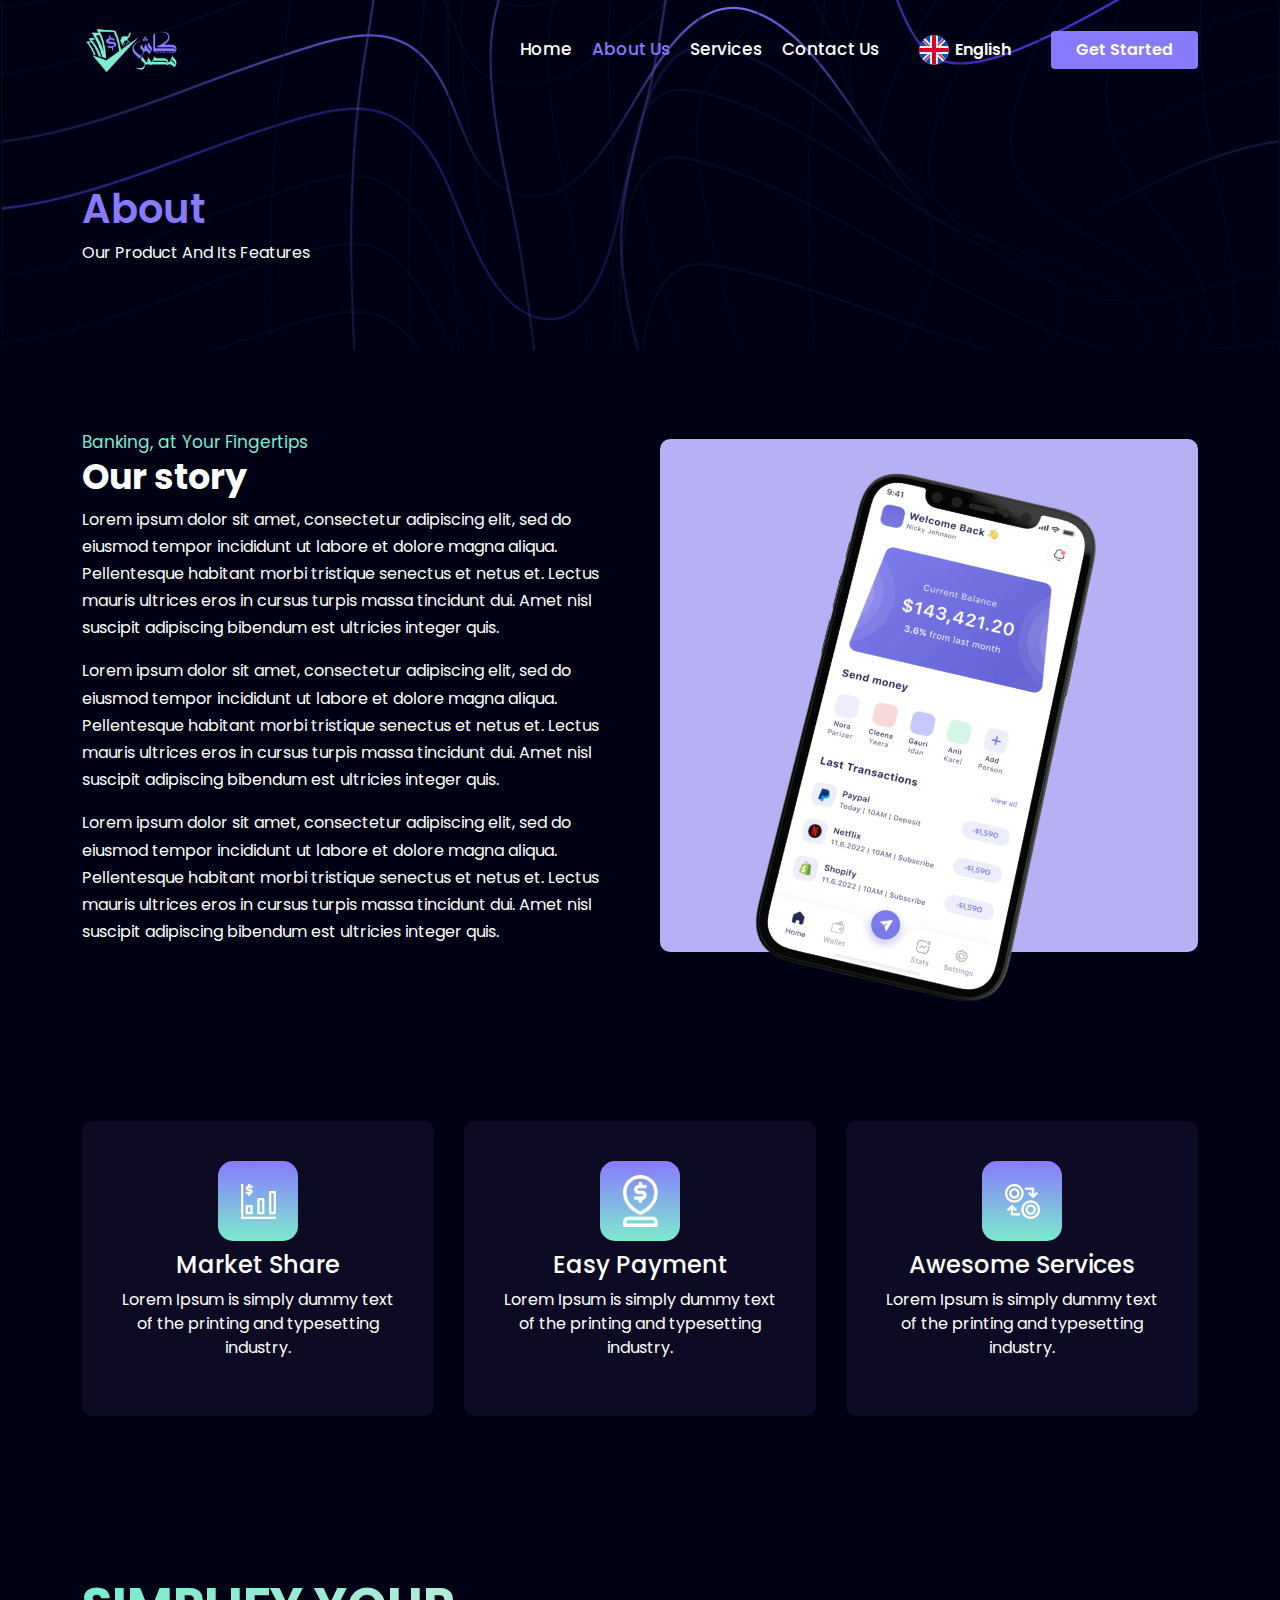
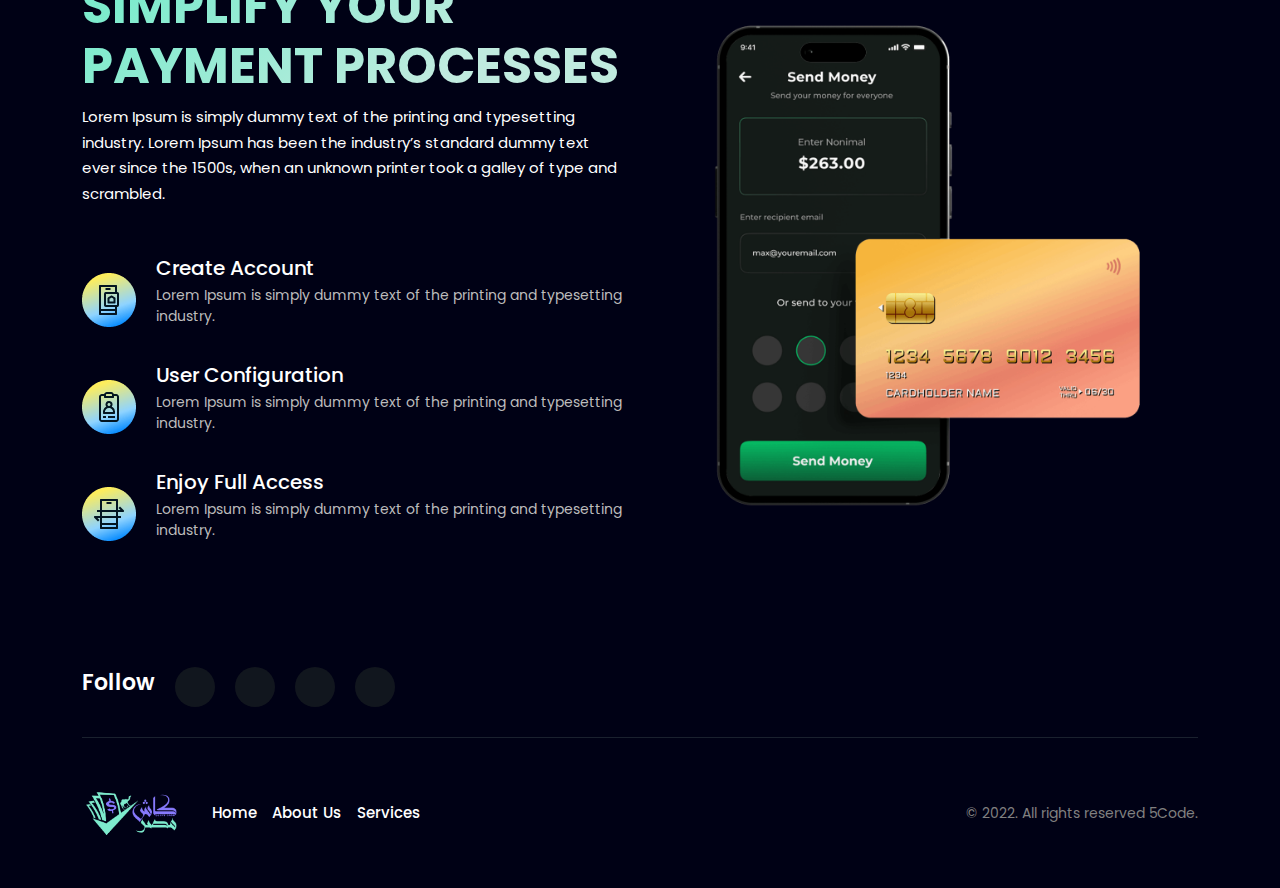
==== commit 70c420b1: "commit" ====
--- a/about-us.html
+++ b/about-us.html
@@ -22,11 +22,11 @@
       <header>
         <div class="container">
           <div class="logo">
-            <img src="./images/CODEPAY.png" alt="logo" loading="lazy" />
+            <img src="./images/0000.png" alt="logo" loading="lazy" />
           </div>
           <div class="info">
             <div class="links">
-              <a href="#hero" class="link">Home</a>
+              <a href="index.html" class="link">Home</a>
               <a href="about-us.html" class="link active">About Us</a>
               <a href="#services" class="link">Services</a>
               <a href="contact-us.html" class="link">Contact Us</a>
@@ -77,12 +77,12 @@
       <div class="overflow"></div>
       <div class="menu_mobile">
         <div class="head">
-          <img src="./images/CODEPAY.png" alt="" />
+          <img src="./images/0000.png" alt="" />
 
           <i class="fa-solid fa-xmark btn_close_menu"></i>
         </div>
         <div class="links">
-          <a href="#hero" class="link">Home</a>
+          <a href="index.html" class="link">Home</a>
           <a href="about-us.html" class="link active">About Us</a>
           <a href="#services" class="link">Services</a>
           <a href="contact-us.html" class="link">Contact Us</a>
@@ -103,7 +103,7 @@
             </div>
           </div>
         </div>
-        <a href="contact-us.html" class="btn_contact"> Start Free Trial </a>
+        <a href="login.html" class="btn_contact"> Start Free Trial </a>
       </div>
       <!-- end menu mobile -->
 
@@ -297,7 +297,7 @@
         <div class="footer_bottom">
           <div class="info">
             <div class="logo">
-              <img src="./images/CODEPAY.png" alt="" />
+              <img src="./images/0000.png" alt="" />
             </div>
             <div class="links">
               <a href="index.html" class="link"> Home</a>
--- a/css/style.css
+++ b/css/style.css
@@ -17,7 +17,7 @@
   color: #877afd;
 }
 header .container .logo img {
-  width: 155px;
+  width: 100px;
 }
 header .container .info {
   display: -webkit-box;
@@ -207,7 +207,7 @@
     font-size: 25px;
   }
   header .container .logo img {
-    width: 150px;
+    width: 100px;
   }
   header .container .info .links {
     display: none;
@@ -296,7 +296,7 @@
   position: fixed;
   top: 0;
   left: -100%;
-  width: 300px;
+  width: 100%;
   height: 100%;
   background-color: white;
   z-index: 999;
@@ -316,7 +316,7 @@
   -webkit-box-pack: justify;
       -ms-flex-pack: justify;
           justify-content: space-between;
-  margin-bottom: 30px;
+  margin-bottom: 40px;
 }
 .menu_mobile .head img {
   width: 120px;
@@ -324,12 +324,18 @@
 .menu_mobile .head i {
   font-size: 22px;
   cursor: pointer;
+}
+.menu_mobile .links {
+  text-align: center;
 }
 .menu_mobile .links .link {
   font-size: 20px;
   font-weight: 500;
   display: block;
   margin-bottom: 15px;
+}
+.menu_mobile .links .link:not(:last-child) {
+  border-bottom: 1px solid rgb(212, 212, 212);
 }
 .menu_mobile .links .link svg {
   width: 17px;
@@ -385,9 +391,9 @@
   -webkit-box-align: center;
       -ms-flex-align: center;
           align-items: center;
-  -webkit-box-pack: start;
-      -ms-flex-pack: start;
-          justify-content: start;
+  -webkit-box-pack: center;
+      -ms-flex-pack: center;
+          justify-content: center;
   margin-bottom: 0;
   gap: 6px;
 }
@@ -481,8 +487,12 @@
   padding: 6px 20px;
   border-radius: 6px;
   font-size: 15px;
+  display: block;
+  margin: auto;
+  width: -webkit-fit-content;
+  width: -moz-fit-content;
+  width: fit-content;
   margin-top: 10px;
-  display: inline-block;
 }
 
 footer {
@@ -552,7 +562,7 @@
   gap: 30px;
 }
 footer .footer_bottom .info .logo img {
-  width: 160px;
+  width: 100px;
 }
 footer .footer_bottom .info .links {
   display: -webkit-box;
@@ -873,6 +883,72 @@
     margin-bottom: 0;
   }
 }
+.awesome_payment_services {
+  padding: 80px 0;
+}
+.awesome_payment_services .title {
+  font-size: 35px;
+  margin-bottom: 8px;
+  font-weight: 700;
+}
+.awesome_payment_services .title span {
+  color: #877afd;
+}
+.awesome_payment_services .boxs {
+  display: -ms-grid;
+  display: grid;
+  grid-template-columns: repeat(auto-fill, minmax(350px, 1fr));
+  gap: 30px;
+  margin-top: 80px;
+}
+.awesome_payment_services .boxs .box {
+  padding: 40px;
+  border-radius: 10px;
+  text-align: center;
+  background-color: #0d0b23;
+}
+.awesome_payment_services .boxs .box img {
+  width: 90px;
+  margin-bottom: 10px;
+  border-radius: 6px;
+}
+.awesome_payment_services .boxs .box h4 {
+  font-size: 22px;
+  margin-bottom: 5px;
+}
+.awesome_payment_services .boxs .box p {
+  font-size: 15px;
+  margin-bottom: 0;
+}
+
+@media (max-width: 768px) {
+  .awesome_payment_services {
+    padding: 40px 0;
+  }
+  .awesome_payment_services .title {
+    font-size: 22px;
+    margin-bottom: 4px;
+  }
+  .awesome_payment_services .desc {
+    font-size: 14px;
+  }
+  .awesome_payment_services .boxs {
+    grid-template-columns: repeat(auto-fill, minmax(230px, 1fr));
+    gap: 20px;
+  }
+  .awesome_payment_services .boxs .box {
+    padding: 25px;
+  }
+  .awesome_payment_services .boxs .box img {
+    width: 75px;
+  }
+  .awesome_payment_services .boxs .box h4 {
+    font-size: 20px;
+  }
+  .awesome_payment_services .boxs .box p {
+    font-size: 14px;
+  }
+}
 .payment_process {
   padding: 80px 0;
 }
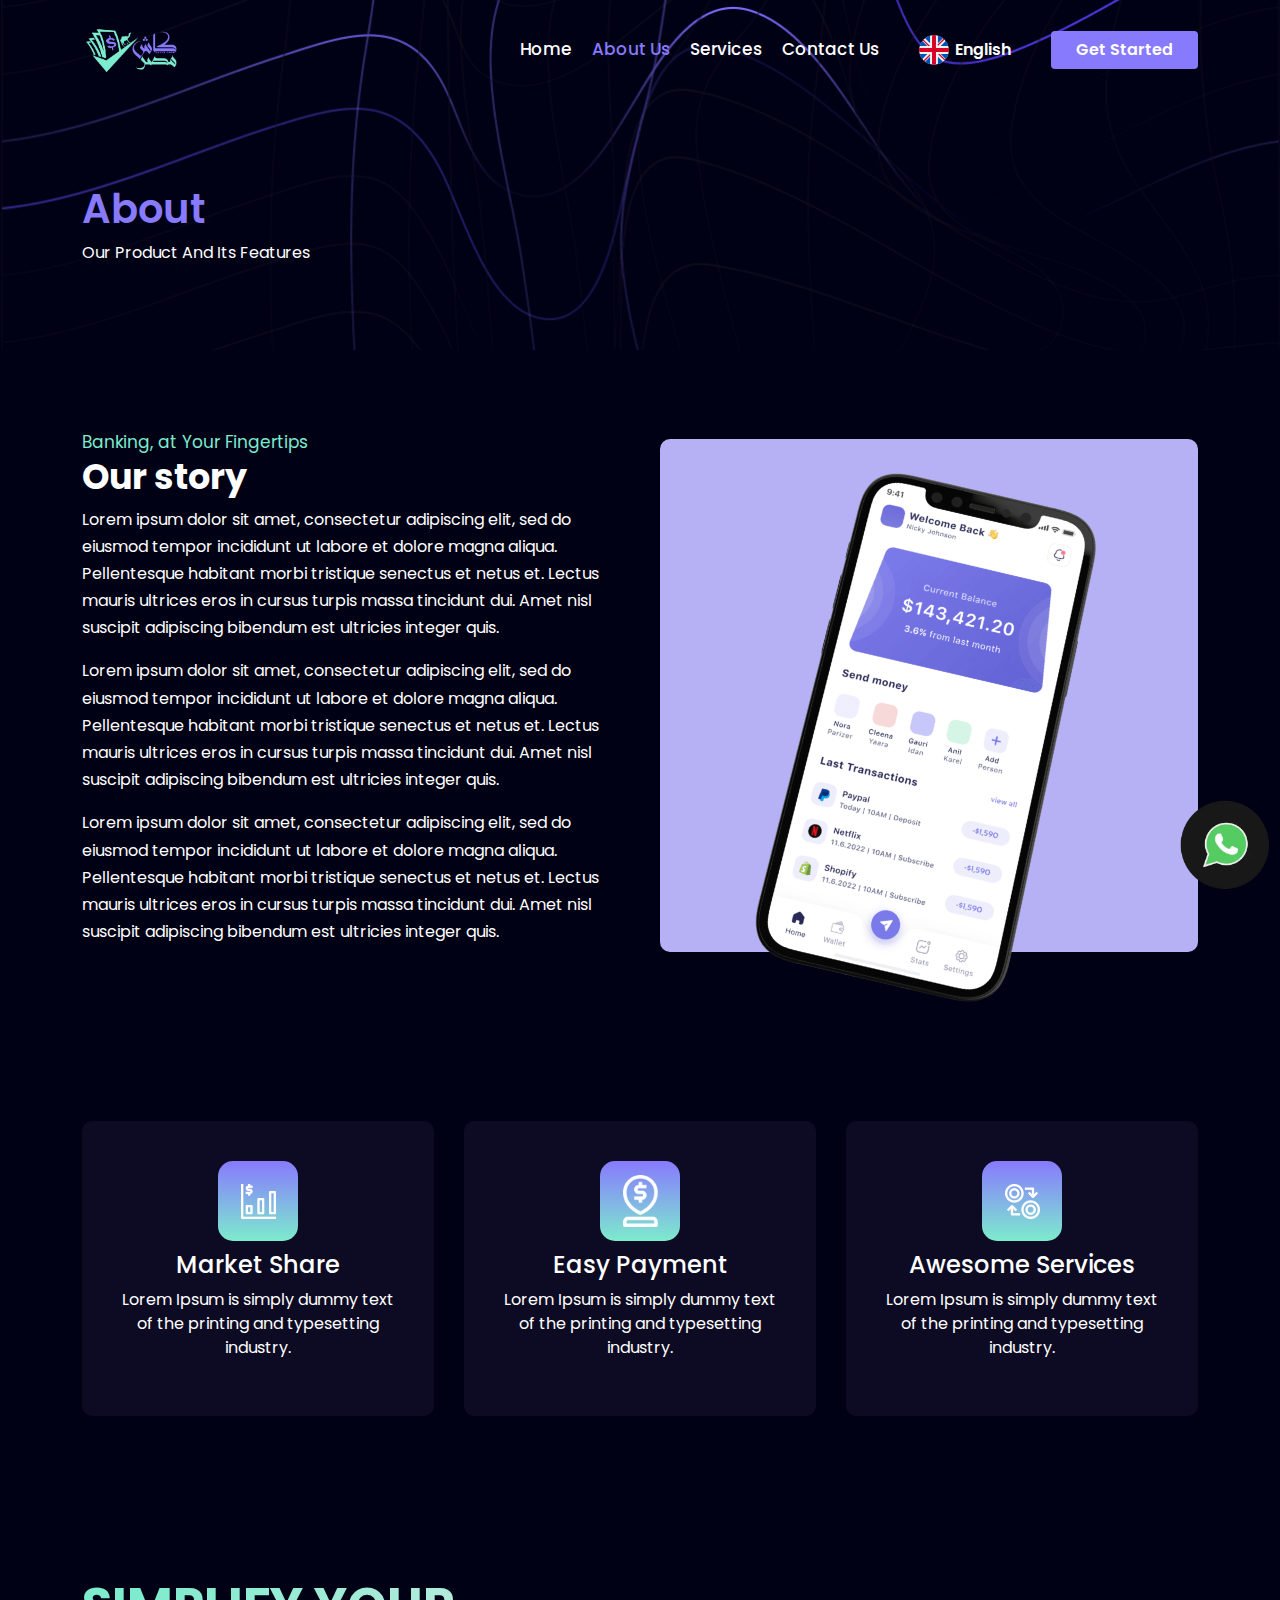
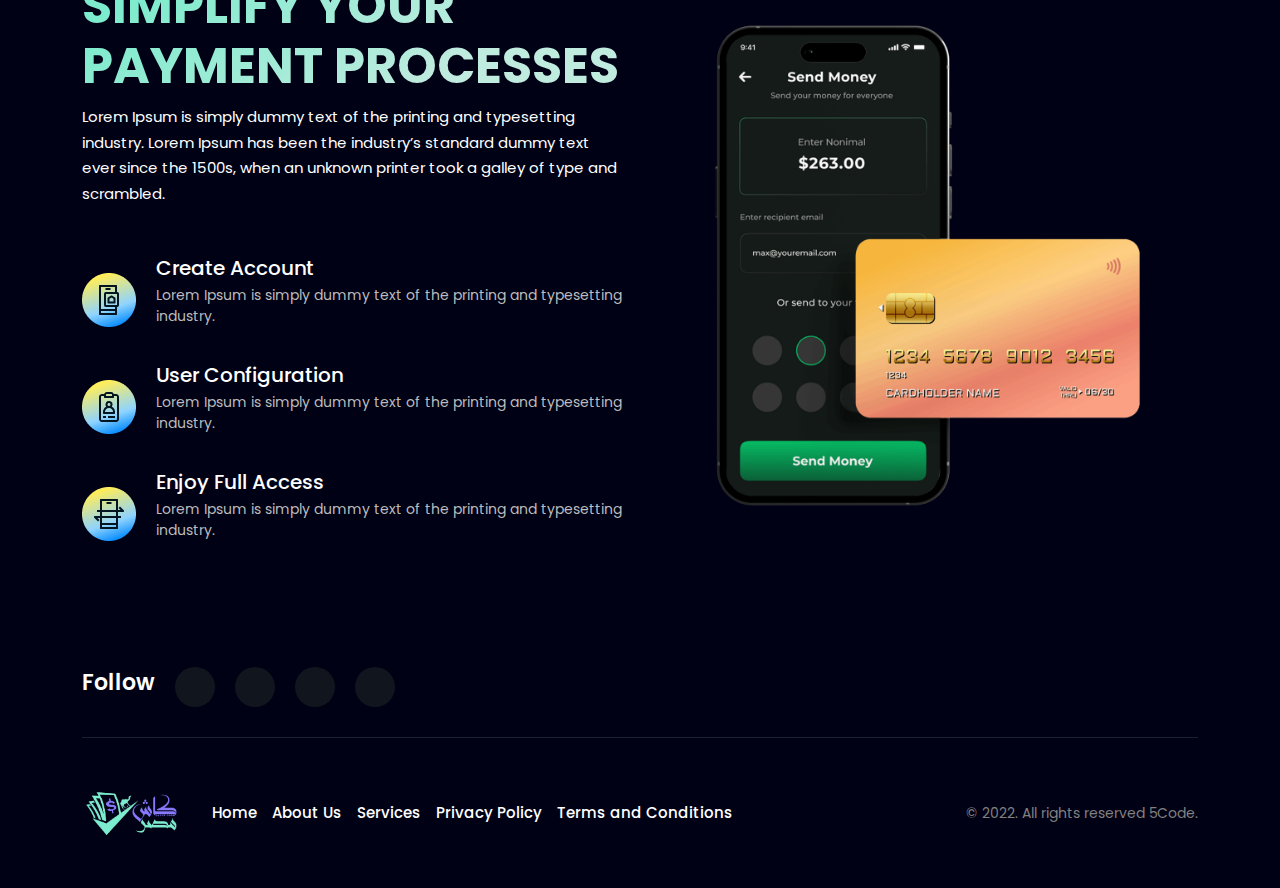
==== commit d2f48fa8: "commit" ====
--- a/about-us.html
+++ b/about-us.html
@@ -17,6 +17,11 @@
     <script src="js/bootstrap.js"></script>
   </head>
   <body>
+    <div class="logo_fixed">
+      <a href="">
+        <img src="./images/whatsapp_icon.webp" alt="" />
+      </a>
+    </div>
     <div class="head_page">
       <!-- start header -->
       <header>
@@ -303,6 +308,10 @@
               <a href="index.html" class="link"> Home</a>
               <a href="index.html" class="link"> About Us</a>
               <a href="about-us.html" class="link">Services</a>
+              <a href="privacy-policy.html" class="link">Privacy Policy</a>
+              <a href="terms-and-conditions.html" class="link"
+                >Terms and Conditions
+              </a>
             </div>
           </div>
           <p>© 2022. All rights reserved 5Code.</p>
--- a/css/style.css
+++ b/css/style.css
@@ -495,6 +495,17 @@
   margin-top: 10px;
 }
 
+.logo_fixed {
+  position: fixed;
+  bottom: 10px;
+  right: 10px;
+  z-index: 99999;
+}
+.logo_fixed img {
+  width: 90px;
+  z-index: 100;
+}
+
 footer {
   background-color: #000115;
   color: white;
@@ -619,6 +630,11 @@
   }
   footer .footer_bottom .info .links {
     gap: 12px;
+    -ms-flex-wrap: wrap;
+        flex-wrap: wrap;
+    -webkit-box-pack: center;
+        -ms-flex-pack: center;
+            justify-content: center;
   }
 }
 .hero_section {
@@ -1794,6 +1810,55 @@
     font-size: 14px;
   }
 }
+.info_privacy {
+  padding: 70px 0;
+}
+.info_privacy .privacy_pupliched {
+  font-size: 30px;
+  width: -webkit-fit-content;
+  width: -moz-fit-content;
+  width: fit-content;
+  font-weight: 700;
+  padding-bottom: 15px;
+  border-bottom: 3px solid #877afd;
+  margin-bottom: 3px;
+}
+.info_privacy .text {
+  margin-top: 30px;
+}
+.info_privacy .text .title {
+  font-weight: 700;
+  font-size: 27px;
+}
+.info_privacy .text .desc {
+  font-weight: 500;
+  line-height: 1.6;
+  color: gray;
+  font-size: 17px;
+}
+
+@media (max-width: 768px) {
+  .info_privacy {
+    padding: 30px 0;
+  }
+  .info_privacy .privacy_pupliched {
+    font-size: 20px;
+    border-bottom: 2px solid #877afd;
+    padding-bottom: 8px;
+    text-align: center;
+  }
+  .info_privacy .text {
+    margin-top: 15px;
+  }
+  .info_privacy .text .title {
+    font-size: 18px;
+    margin-bottom: 2px;
+  }
+  .info_privacy .text .desc {
+    font-size: 13px;
+    margin-bottom: 0;
+  }
+}
 * {
   padding: 0;
   margin: 0;
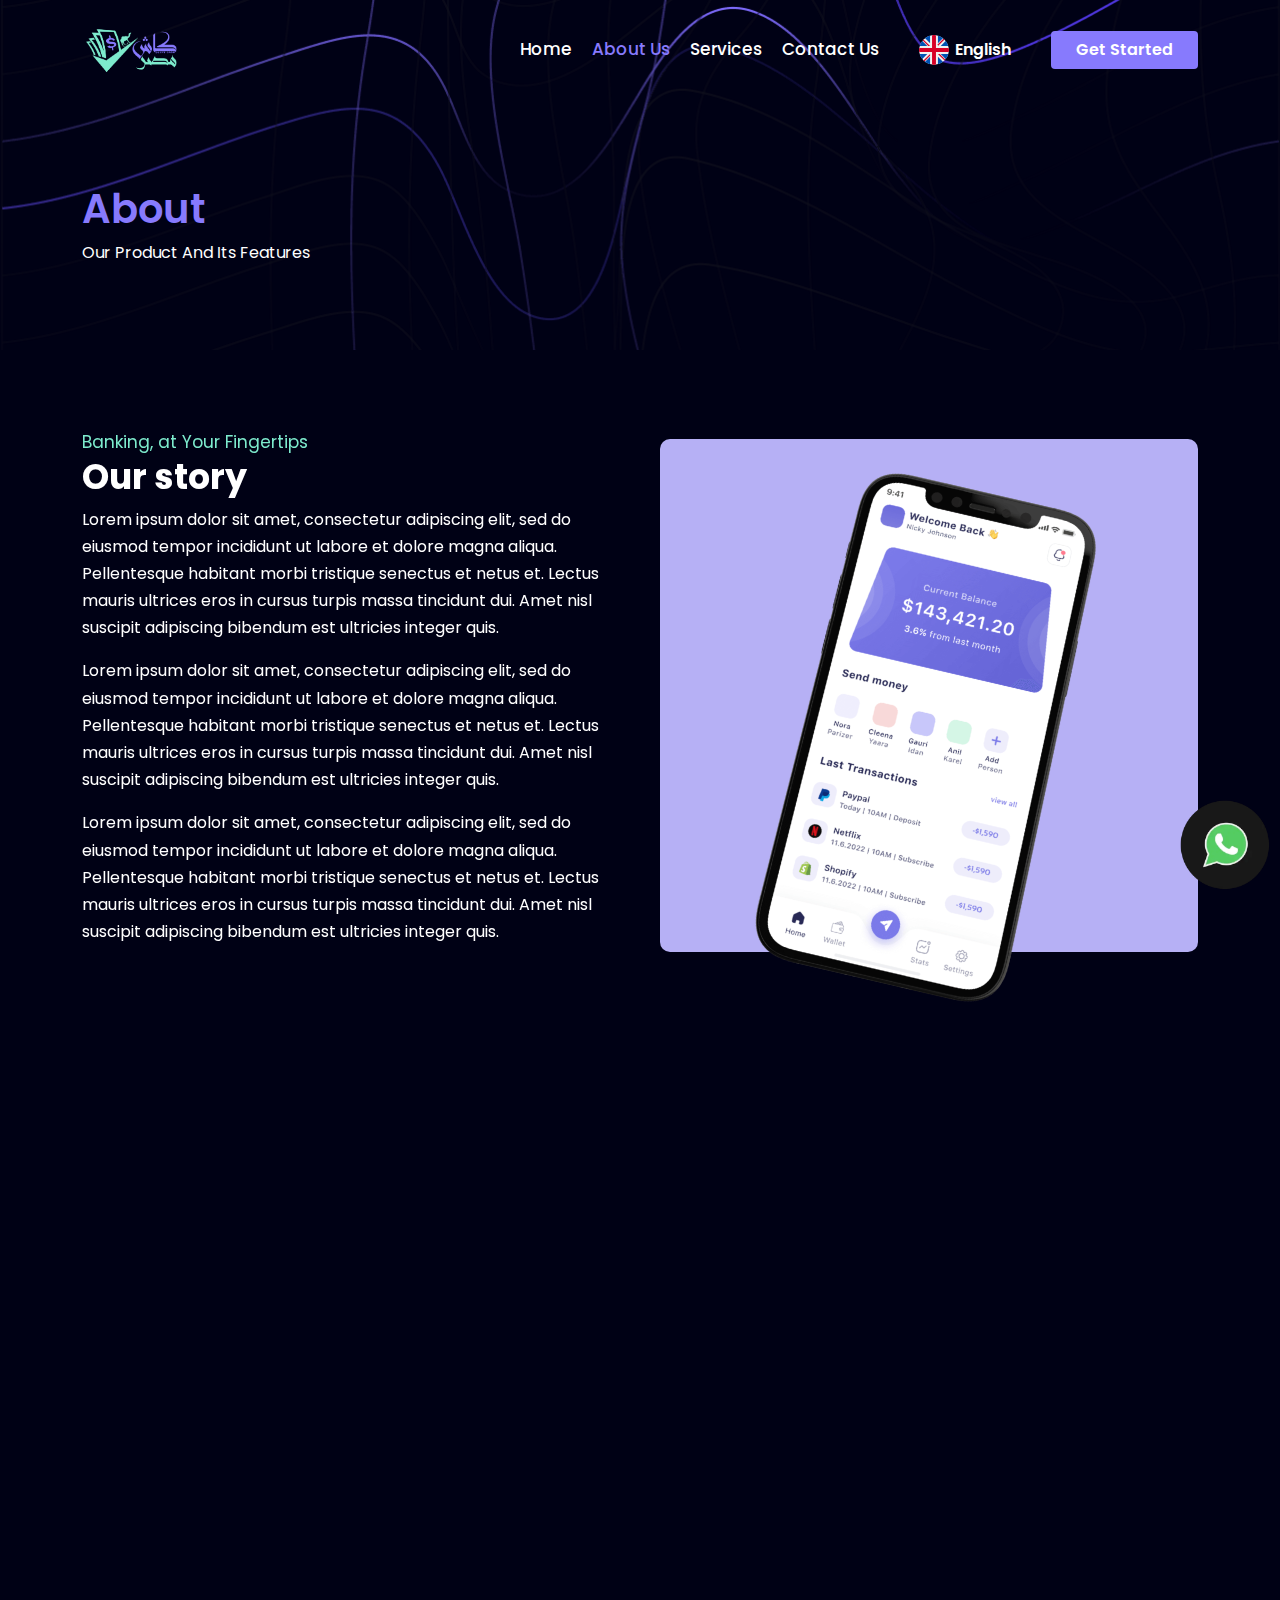
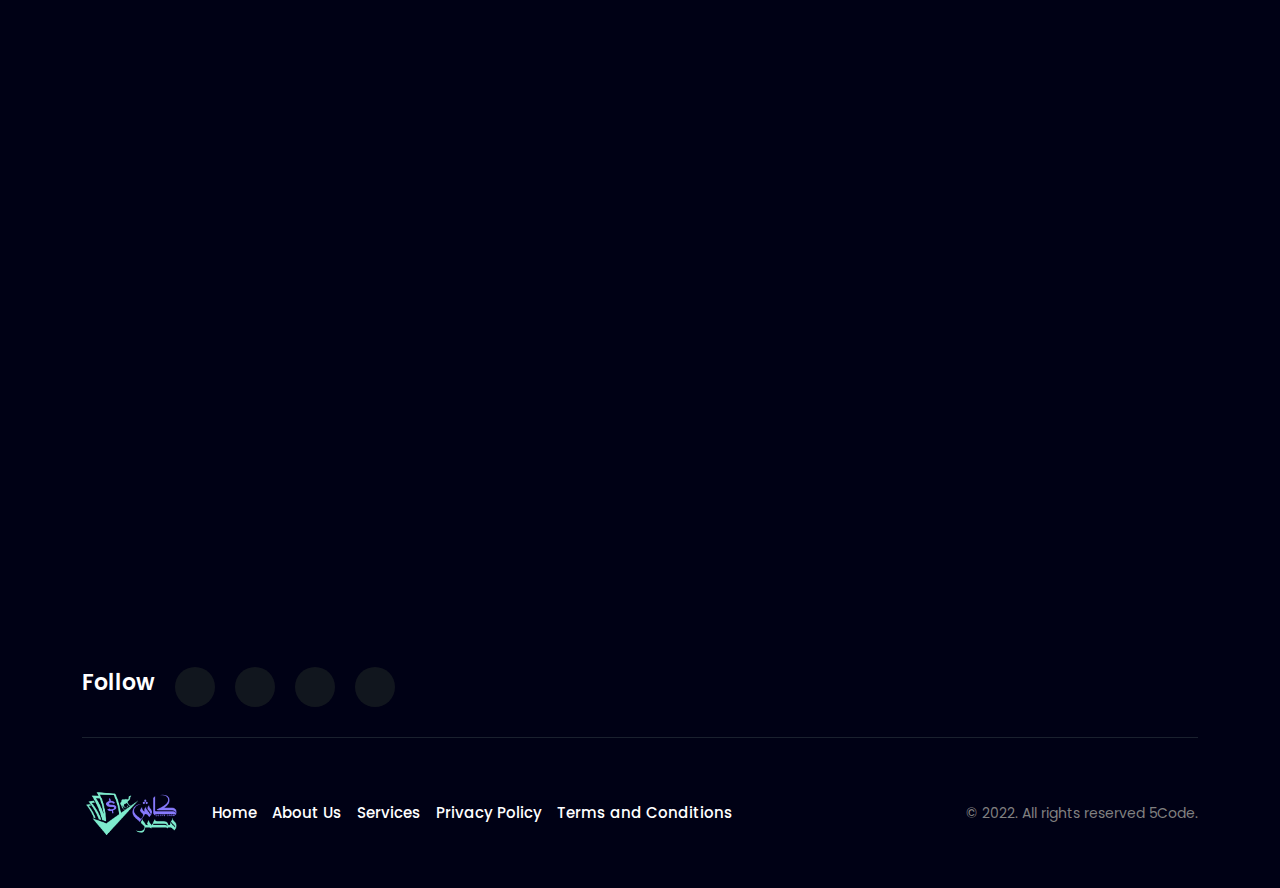
==== commit b46b4552: "commit" ====
--- a/about-us.html
+++ b/about-us.html
@@ -15,6 +15,8 @@
     <!-- bootstarp -->
     <link rel="stylesheet" href="css/bootstrap.css" />
     <script src="js/bootstrap.js"></script>
+    <!-- aos -->
+    <link href="https://unpkg.com/aos@2.3.1/dist/aos.css" rel="stylesheet" />
   </head>
   <body>
     <div class="logo_fixed">
@@ -128,7 +130,12 @@
     <div class="our_story">
       <div class="container">
         <div class="line">
-          <div class="text">
+          <div
+            class="text"
+            data-aos="fade-left"
+            data-aos-duration="800"
+            data-aos-delay="300"
+          >
             <div class="subtitle">Banking, at Your Fingertips</div>
             <h2 class="title">Our story</h2>
             <p class="desc">
@@ -153,7 +160,12 @@
               nisl suscipit adipiscing bibendum est ultricies integer quis.
             </p>
           </div>
-          <div class="image">
+          <div
+            class="image"
+            data-aos="fade-left"
+            data-aos-duration="800"
+            data-aos-delay="500"
+          >
             <img src="./images/mobileMockup.png" alt="" loading="lazy" />
           </div>
         </div>
@@ -165,7 +177,12 @@
     <div class="boxs_about">
       <div class="container">
         <div class="boxs">
-          <div class="box">
+          <div
+            class="box"
+            data-aos="fade-left"
+            data-aos-duration="800"
+            data-aos-delay="300"
+          >
             <div class="icon">
               <img src="./images/about-box1.png" alt="" loading="lazy" />
             </div>
@@ -177,7 +194,12 @@
               </p>
             </div>
           </div>
-          <div class="box">
+          <div
+            class="box"
+            data-aos="fade-left"
+            data-aos-duration="800"
+            data-aos-delay="500"
+          >
             <div class="icon">
               <img src="./images/about-box2.png" alt="" loading="lazy" />
             </div>
@@ -189,7 +211,12 @@
               </p>
             </div>
           </div>
-          <div class="box">
+          <div
+            class="box"
+            data-aos="fade-left"
+            data-aos-duration="800"
+            data-aos-delay="700"
+          >
             <div class="icon">
               <img src="./images/about-box3.png" alt="" loading="lazy" />
             </div>
@@ -210,7 +237,12 @@
     <div class="payment_process">
       <div class="container">
         <div class="line">
-          <div class="left">
+          <div
+            class="left"
+            data-aos="fade-left"
+            data-aos-duration="800"
+            data-aos-delay="500"
+          >
             <h2 class="title">SIMPLIFY YOUR PAYMENT PROCESSES</h2>
             <p class="desc">
               Lorem Ipsum is simply dummy text of the printing and typesetting
@@ -269,7 +301,12 @@
               </div>
             </div>
           </div>
-          <div class="right">
+          <div
+            class="right"
+            data-aos="fade-right"
+            data-aos-duration="800"
+            data-aos-delay="700"
+          >
             <div class="image">
               <img src="./images/process-img.png" alt="" loading="lazy" />
             </div>
@@ -321,5 +358,9 @@
     <!-- end footr -->
 
     <script src="js/main.js"></script>
+    <script src="https://unpkg.com/aos@2.3.1/dist/aos.js"></script>
+    <script>
+      AOS.init();
+    </script>
   </body>
 </html>
--- a/css/style.css
+++ b/css/style.css
@@ -506,6 +506,11 @@
   z-index: 100;
 }
 
+@media (max-width: 768px) {
+  .logo_fixed img {
+    width: 70px;
+  }
+}
 footer {
   background-color: #000115;
   color: white;
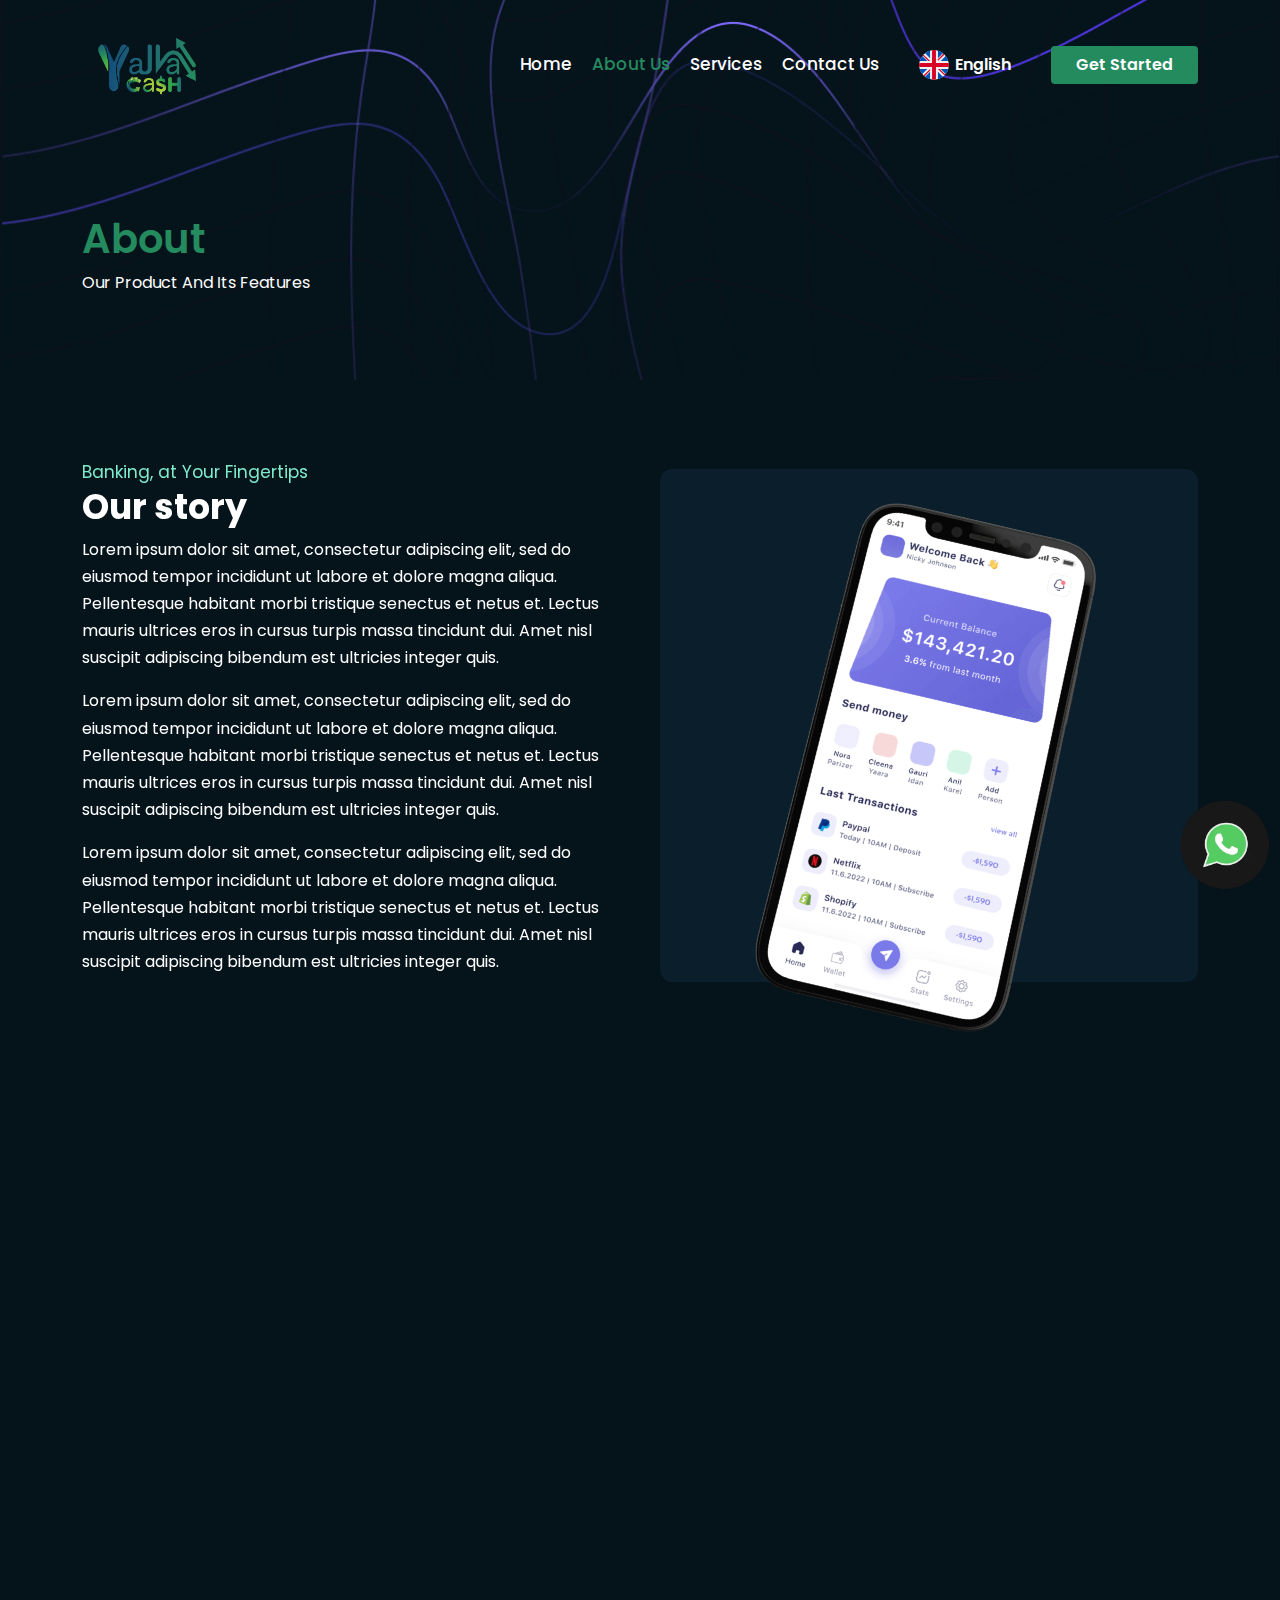
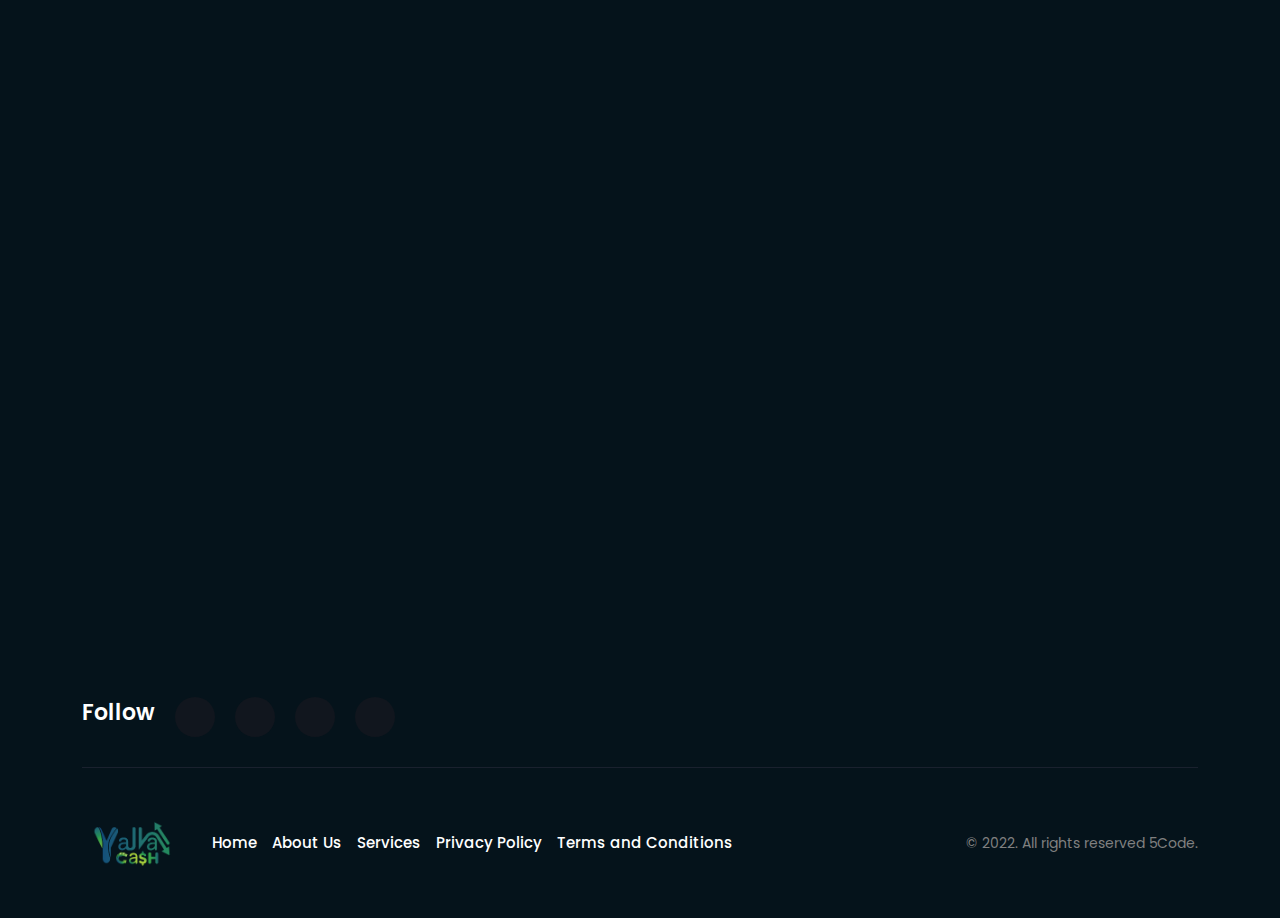
==== commit 8a28a335: "cmmit" ====
--- a/about-us.html
+++ b/about-us.html
@@ -29,7 +29,7 @@
       <header>
         <div class="container">
           <div class="logo">
-            <img src="./images/0000.png" alt="logo" loading="lazy" />
+            <img src="images/123456-08.png" alt="logo" loading="lazy" />
           </div>
           <div class="info">
             <div class="links">
@@ -84,7 +84,7 @@
       <div class="overflow"></div>
       <div class="menu_mobile">
         <div class="head">
-          <img src="./images/0000.png" alt="" />
+          <img src="images/123456-08.png" alt="" />
 
           <i class="fa-solid fa-xmark btn_close_menu"></i>
         </div>
@@ -339,7 +339,7 @@
         <div class="footer_bottom">
           <div class="info">
             <div class="logo">
-              <img src="./images/0000.png" alt="" />
+              <img src="images/123456-08.png" alt="" />
             </div>
             <div class="links">
               <a href="index.html" class="link"> Home</a>
--- a/css/style.css
+++ b/css/style.css
@@ -14,10 +14,10 @@
   font-size: 30px;
 }
 header .container .logo h3 span {
-  color: #877afd;
+  color: #248b5f;
 }
 header .container .logo img {
-  width: 100px;
+  width: 130px;
 }
 header .container .info {
   display: -webkit-box;
@@ -48,7 +48,7 @@
   width: 14px;
 }
 header .container .info .links .link.active, header .container .info .links .link:hover {
-  color: #877afd !important;
+  color: #248b5f !important;
 }
 header .container .info .links .link_list {
   position: relative;
@@ -81,7 +81,7 @@
   color: #37373c !important;
 }
 header .container .info .links .link_list .list .item:hover {
-  color: #877afd !important;
+  color: #248b5f !important;
 }
 header .container .info .links .link_list .list .item:not(:last-child) {
   margin-bottom: 10px;
@@ -182,7 +182,7 @@
   margin-top: 4px;
 }
 header .container .info .btn_contact {
-  background: #877afd;
+  background: #248b5f;
   color: white !important;
   font-weight: 600;
   padding: 7px 25px;
@@ -191,9 +191,9 @@
   transition: all 0.4s;
 }
 header .container .info .btn_contact:hover {
-  color: #877afd !important;
+  color: #248b5f !important;
   background-color: transparent;
-  border: 1px solid #877afd;
+  border: 1px solid #248b5f;
 }
 header .container .btn_menu {
   display: none;
@@ -255,7 +255,7 @@
 }
 .head_page .head_title_page .content h4 {
   font-size: 40px;
-  color: #877afd;
+  color: #248b5f;
   font-weight: 600;
 }
 .head_page .head_title_page .content p {
@@ -342,7 +342,7 @@
   color: gray;
 }
 .menu_mobile .links .link.active {
-  color: #877afd !important;
+  color: #248b5f !important;
 }
 .menu_mobile .links .link_list {
   position: relative;
@@ -375,7 +375,7 @@
   color: #37373c !important;
 }
 .menu_mobile .links .link_list .list .item:hover {
-  color: #877afd !important;
+  color: #248b5f !important;
 }
 .menu_mobile .links .link_list .list .item:not(:last-child) {
   margin-bottom: 10px;
@@ -480,7 +480,7 @@
   margin-top: 4px;
 }
 .menu_mobile .btn_contact {
-  background: linear-gradient(45deg, #8785f1 0%, #877afd 100%);
+  background: linear-gradient(45deg, #8785f1 0%, #248b5f 100%);
   color: white !important;
   font-weight: 500;
   border: none;
@@ -512,7 +512,7 @@
   }
 }
 footer {
-  background-color: #000115;
+  background-color: #05131b;
   color: white;
 }
 footer .footer_top {
@@ -553,7 +553,7 @@
       -ms-flex-pack: center;
           justify-content: center;
   background-color: #11161e;
-  color: #877afd !important;
+  color: #248b5f !important;
 }
 footer .footer_bottom {
   display: -webkit-box;
@@ -594,7 +594,7 @@
   font-size: 15px;
 }
 footer .footer_bottom .info .links a:hover {
-  color: #877afd !important;
+  color: #248b5f !important;
 }
 footer .footer_bottom p {
   font-size: 14px;
@@ -663,7 +663,7 @@
   width: 50%;
 }
 .hero_section .line .left .subtitle {
-  color: #877afd;
+  color: #248b5f;
   font-size: 19px;
 }
 .hero_section .line .left .title {
@@ -684,8 +684,8 @@
   padding: 8px 30px;
   border-radius: 50px;
   background: transparent;
-  color: #877afd !important;
-  border: 1px solid #877afd;
+  color: #248b5f !important;
+  border: 1px solid #248b5f;
 }
 .hero_section .line .right {
   text-align: center;
@@ -708,7 +708,7 @@
   bottom: -5%;
   right: -11%;
   padding: 17% 25%;
-  background: #7061f7;
+  background: #21c281;
   -webkit-filter: blur(8em);
           filter: blur(8em);
 }
@@ -832,7 +832,7 @@
 .how_it_works .subtitle {
   font-size: 20px;
   font-weight: 500;
-  color: #877afd;
+  color: #248b5f;
 }
 .how_it_works .title {
   font-weight: 700;
@@ -913,7 +913,7 @@
   font-weight: 700;
 }
 .awesome_payment_services .title span {
-  color: #877afd;
+  color: #248b5f;
 }
 .awesome_payment_services .boxs {
   display: -ms-grid;
@@ -926,7 +926,7 @@
   padding: 40px;
   border-radius: 10px;
   text-align: center;
-  background-color: #0d0b23;
+  background-color: #0b1e2b;
 }
 .awesome_payment_services .boxs .box img {
   width: 90px;
@@ -1094,7 +1094,7 @@
 .payment_services .line .boxs .box .icon {
   width: 75px;
   height: 75px;
-  background-color: #877afd;
+  background-color: #248b5f;
   border-radius: 15px;
   display: -webkit-box;
   display: -ms-flexbox;
@@ -1181,7 +1181,7 @@
   font-size: 40px;
 }
 .complete_control .head .text h3 span {
-  color: #877afd;
+  color: #248b5f;
 }
 .complete_control .head .text p {
   margin-bottom: 0;
@@ -1193,8 +1193,8 @@
   padding: 8px 30px;
   border-radius: 50px;
   background: transparent;
-  color: #877afd !important;
-  border: 1px solid #877afd;
+  color: #248b5f !important;
+  border: 1px solid #248b5f;
 }
 .complete_control .boxs {
   display: -ms-grid;
@@ -1261,7 +1261,7 @@
 }
 .contact_section .content {
   padding: 50px;
-  background-image: linear-gradient(23deg, #877afd 20%, #7debcd 77%);
+  background-image: linear-gradient(23deg, #248b5f 20%, #7debcd 77%);
   border-radius: 15px;
   display: -webkit-box;
   display: -ms-flexbox;
@@ -1429,11 +1429,8 @@
             transform: translateX(-20px);
   }
 }
-.sign_section {
+.sign_page {
   height: 100vh;
-  background-image: url(../images/sign-bg.jpg);
-  background-size: cover;
-  background-repeat: no-repeat;
   display: -webkit-box;
   display: -ms-flexbox;
   display: flex;
@@ -1443,89 +1440,209 @@
   -webkit-box-pack: center;
       -ms-flex-pack: center;
           justify-content: center;
-  color: black;
-}
-.sign_section .content {
-  width: 100%;
-}
-.sign_section .content .head {
-  margin-bottom: 30px;
-  text-align: center;
-}
-.sign_section .content .head .logo img {
-  width: 200px;
-}
-.sign_section .content .head .title {
-  font-size: 35px;
-  font-weight: 600;
-}
-.sign_section .content form {
-  padding: 50px 30px;
+  background-image: url(../images/sign-banner-bg.png);
+  background-size: cover;
+  background-repeat: no-repeat;
+}
+.sign_page .line {
+  height: 70%;
+  width: 1000px;
+  display: -webkit-box;
+  display: -ms-flexbox;
+  display: flex;
+  gap: 20px;
+  padding: 20px;
   background-color: white;
   border-radius: 10px;
-  max-width: 700px;
-  width: 400px;
-  margin: auto;
-  margin-bottom: 15px;
-}
-.sign_section .content form.create {
-  width: 500px;
-}
-.sign_section .content form .input_item:not(:last-child) {
+}
+.sign_page .line .left {
+  width: 50%;
+  background-color: #248b5f;
+  border-radius: 10px;
+  color: white;
+}
+.sign_page .line .left .logo {
+  display: -webkit-box;
+  display: -ms-flexbox;
+  display: flex;
+  -webkit-box-align: center;
+      -ms-flex-align: center;
+          align-items: center;
+  gap: 6px;
+  padding: 20px 10px 10px;
+}
+.sign_page .line .left .logo img {
+  width: 90px;
+}
+.sign_page .line .left .logo h1 {
+  font-size: 24px;
+  color: white;
+}
+.sign_page .line .left .text {
+  padding: 20px;
+}
+.sign_page .line .left .text .title {
+  font-size: 20px;
+  margin-bottom: 5px;
+}
+.sign_page .line .left .text .desc {
+  margin-bottom: 0;
+  font-size: 14px;
+}
+.sign_page .line .left .image {
+  text-align: center;
+  display: -webkit-box;
+  display: -ms-flexbox;
+  display: flex;
+  -webkit-box-align: center;
+      -ms-flex-align: center;
+          align-items: center;
+  -webkit-box-pack: center;
+      -ms-flex-pack: center;
+          justify-content: center;
+  height: 70%;
+}
+.sign_page .line .left .image img {
+  width: 60%;
+}
+.sign_page .line .right {
+  width: 50%;
+  padding: 20px;
+  display: -webkit-box;
+  display: -ms-flexbox;
+  display: flex;
+  -webkit-box-align: center;
+      -ms-flex-align: center;
+          align-items: center;
+  -webkit-box-pack: center;
+      -ms-flex-pack: center;
+          justify-content: center;
+}
+.sign_page .line .right form {
+  width: 100%;
+  color: black;
+}
+.sign_page .line .right form .text {
+  text-align: center;
+  margin-bottom: 30px;
+}
+.sign_page .line .right form .text h3 {
+  font-size: 30px;
+  font-weight: 700;
+  margin-bottom: 0;
+  color: #0f0a25;
+}
+.sign_page .line .right form .text span {
+  font-size: 17px;
+  color: gray;
+}
+.sign_page .line .right form .input_item {
   margin-bottom: 20px;
 }
-.sign_section .content form .input_item label {
+.sign_page .line .right form .input_item label {
   display: block;
-  margin-bottom: 8px;
+  font-size: 17px;
+  font-weight: 500;
+}
+.sign_page .line .right form .input_item input {
+  outline: none;
+  border: 1px solid rgb(207, 207, 207);
+  border-radius: 5px;
+  padding: 5px 10px;
+  width: 100%;
+  background-color: transparent;
+}
+.sign_page .line .right form .btn_login {
+  padding: 8px 20px;
+  width: 100%;
+  border: none;
+  background-color: #248b5f;
+  color: white;
+  border-radius: 8px;
   font-weight: 600;
-}
-.sign_section .content form .input_item input {
-  outline: none;
-  border: 1px solid rgb(209, 209, 209);
-  border-radius: 5px;
-  width: 100%;
-  padding: 8px;
-}
-.sign_section .content form .btn_submit {
-  background-color: #877afd;
-  border: none;
-  color: white;
-  padding: 6px 20px;
-  width: 100%;
-  border-radius: 50px;
-}
-.sign_section .content .author_way {
+  font-size: 17px;
+}
+.sign_page .line .right form .info {
   text-align: center;
-  font-size: 14px;
+  font-size: 13px;
   color: gray !important;
   display: block;
+  margin-top: 20px;
 }
 
 @media (max-width: 768px) {
-  .sign_section .content {
-    padding: 0 10px;
+  .sign_page {
+    background-position: center;
+  }
+  .sign_page .line {
+    -webkit-box-orient: vertical;
+    -webkit-box-direction: normal;
+        -ms-flex-direction: column;
+            flex-direction: column;
+    gap: 0;
+    height: -webkit-fit-content;
+    height: -moz-fit-content;
+    height: fit-content;
+    margin: 0 10px;
+    padding: 12px;
+    -webkit-box-shadow: unset;
+            box-shadow: unset;
+  }
+  .sign_page .line .left {
     width: 100%;
-  }
-  .sign_section .content .head {
-    margin-bottom: 15px;
-  }
-  .sign_section .content .head .logo img {
-    width: 185px;
-  }
-  .sign_section .content .head .title {
-    font-size: 27px;
-  }
-  .sign_section .content form {
-    width: 100% !important;
-    padding: 30px 20px;
-  }
-  .sign_section .content form .input_item:not(:last-child) {
-    margin-bottom: 12px;
-  }
-  .sign_section .content form .input_item label {
-    margin-bottom: 3px;
-  }
-}
+    background-color: transparent;
+  }
+  .sign_page .line .left .logo {
+    padding: 0;
+  }
+  .sign_page .line .left .logo img {
+    width: 130px;
+  }
+  .sign_page .line .left .logo h1 {
+    font-size: 22px;
+  }
+  .sign_page .line .left .text {
+    display: none;
+  }
+  .sign_page .line .left .image {
+    display: none;
+  }
+  .sign_page .line .right {
+    width: 100%;
+    height: 90%;
+  }
+  .sign_page .line .right form {
+    width: 100%;
+  }
+  .sign_page .line .right form .text h3 {
+    font-size: 23px;
+  }
+  .sign_page .line .right form .text span {
+    font-size: 15px;
+  }
+  .sign_page .line .right form .input_item {
+    margin-bottom: 10px;
+  }
+  .sign_page .line .right form .input_item label {
+    font-size: 15px;
+  }
+  .sign_page .line .right form .input_item input {
+    padding: 2px 10px;
+  }
+  .sign_page .line .right form .btn_login {
+    padding: 5px 10px;
+    font-size: 15px;
+  }
+}
+.support {
+  position: absolute;
+  bottom: 15px;
+  left: 15px;
+}
+.support img {
+  width: 35px;
+}
+
 .our_story {
   padding: 80px 0;
 }
@@ -1554,8 +1671,8 @@
 }
 .our_story .line .image {
   text-align: center;
-  background-color: #b6b0f5;
-  border-radius: 10px;
+  background-color: #0b1e2b;
+  border-radius: 12px;
 }
 .our_story .line .image img {
   width: 50%;
@@ -1605,7 +1722,7 @@
   padding: 40px;
   border-radius: 10px;
   text-align: center;
-  background-color: #0d0b23;
+  background-color: #0b1e2b;
 }
 .boxs_about .boxs .box .icon {
   width: 80px;
@@ -1622,8 +1739,8 @@
           justify-content: center;
   margin: auto;
   margin-bottom: 10px;
-  background-image: -webkit-gradient(linear, left top, left bottom, from(#877afd), to(#7debcd));
-  background-image: linear-gradient(180deg, #877afd 0%, #7debcd);
+  background-image: -webkit-gradient(linear, left top, left bottom, from(#248b5f), to(#7debcd));
+  background-image: linear-gradient(180deg, #248b5f 0%, #7debcd);
 }
 .boxs_about .boxs .box .icon img {
   width: 35px;
@@ -1679,7 +1796,7 @@
   -webkit-box-pack: center;
       -ms-flex-pack: center;
           justify-content: center;
-  background: linear-gradient(45deg, #8785f1 0%, #877afd 100%);
+  background: linear-gradient(45deg, #7debcd 0%, #248b5f 100%);
   margin: auto;
   margin-bottom: 15px;
 }
@@ -1758,13 +1875,13 @@
 }
 .contact_page .line .left form .input_item input:focus,
 .contact_page .line .left form .input_item textarea:focus {
-  border: 1px solid #877afd;
+  border: 1px solid #248b5f;
 }
 .contact_page .line .left form .input_item textarea {
   height: 200px;
 }
 .contact_page .line .left form .btn_submit {
-  background: linear-gradient(45deg, #8785f1 0%, #5a57f6 100%);
+  background: #248b5f;
   color: white !important;
   padding: 9px 30px;
   border-radius: 3px;
@@ -1825,7 +1942,7 @@
   width: fit-content;
   font-weight: 700;
   padding-bottom: 15px;
-  border-bottom: 3px solid #877afd;
+  border-bottom: 3px solid #248b5f;
   margin-bottom: 3px;
 }
 .info_privacy .text {
@@ -1848,7 +1965,7 @@
   }
   .info_privacy .privacy_pupliched {
     font-size: 20px;
-    border-bottom: 2px solid #877afd;
+    border-bottom: 2px solid #248b5f;
     padding-bottom: 8px;
     text-align: center;
   }
@@ -1879,7 +1996,7 @@
   scroll-behavior: smooth;
   font-family: "Poppins", sans-serif !important;
   overflow-x: hidden !important;
-  background-color: #000115 !important;
+  background-color: #05131b !important;
   color: white !important;
 }
 
